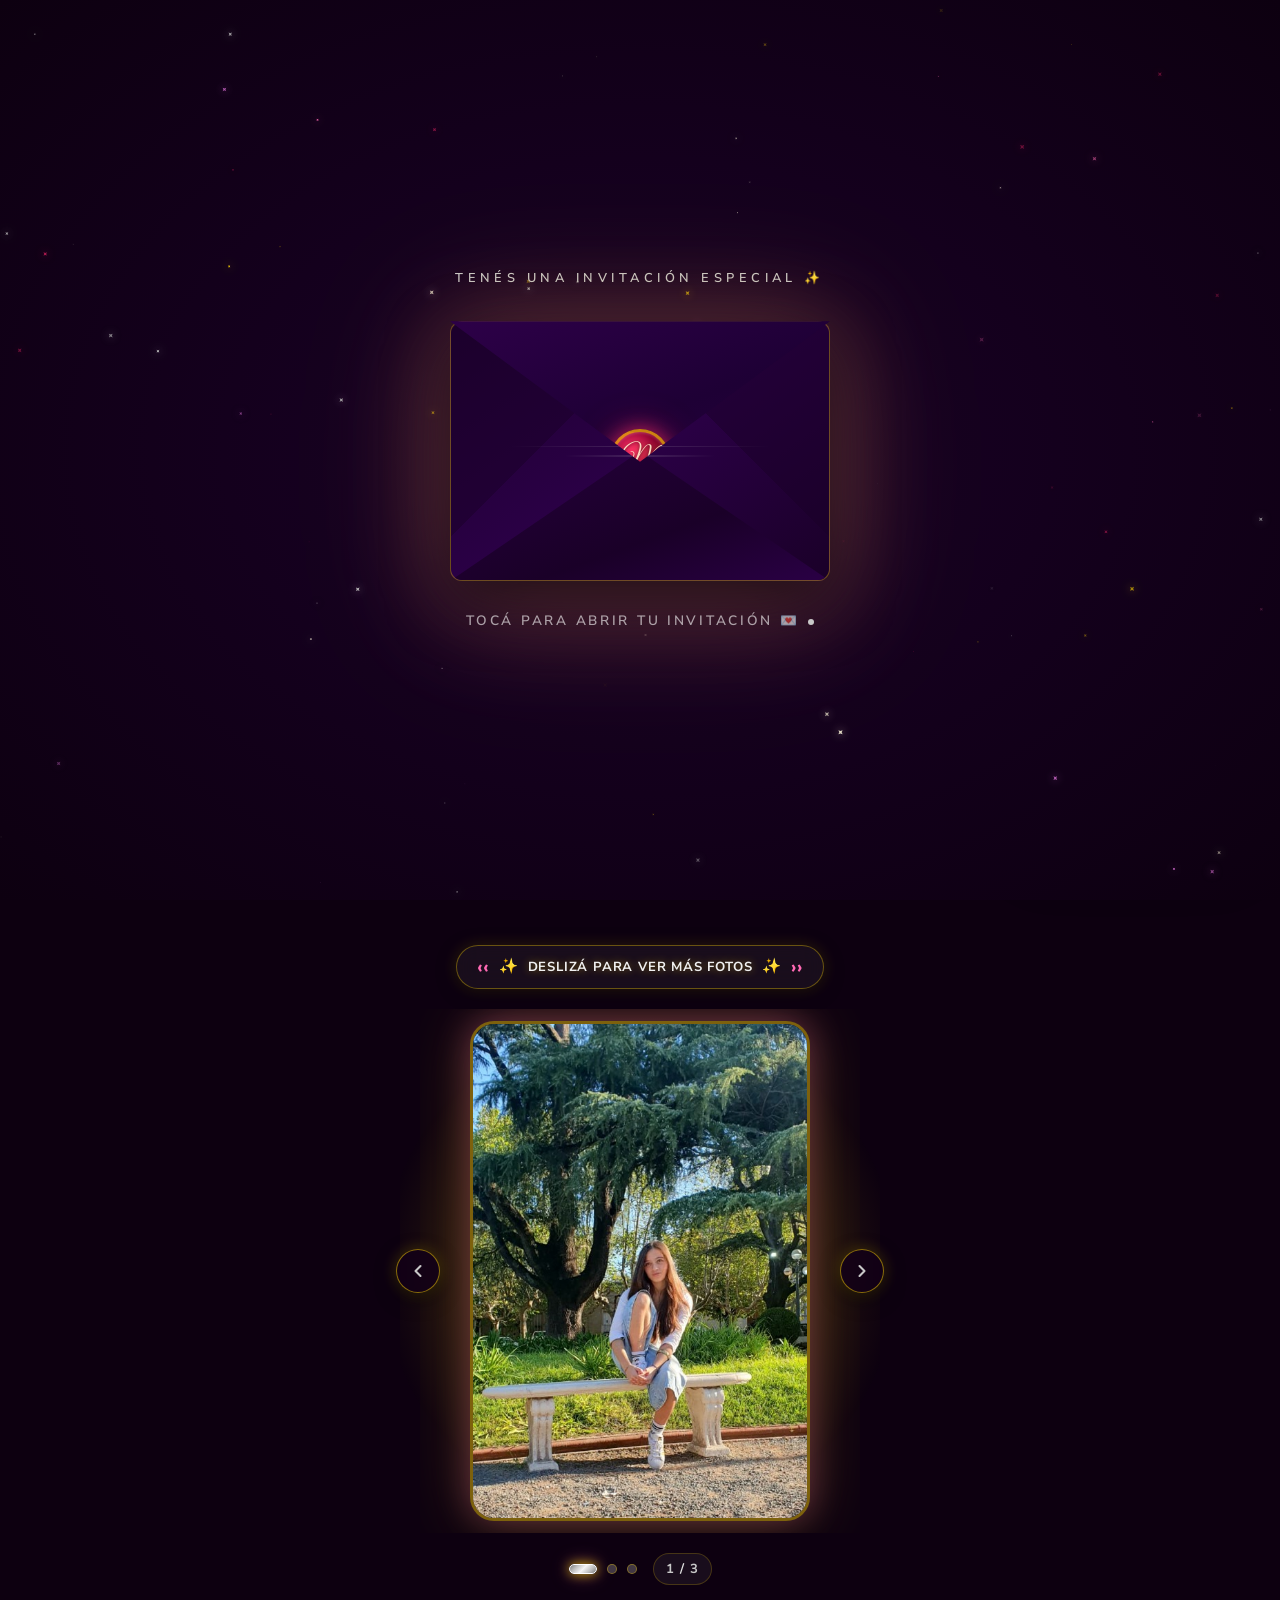
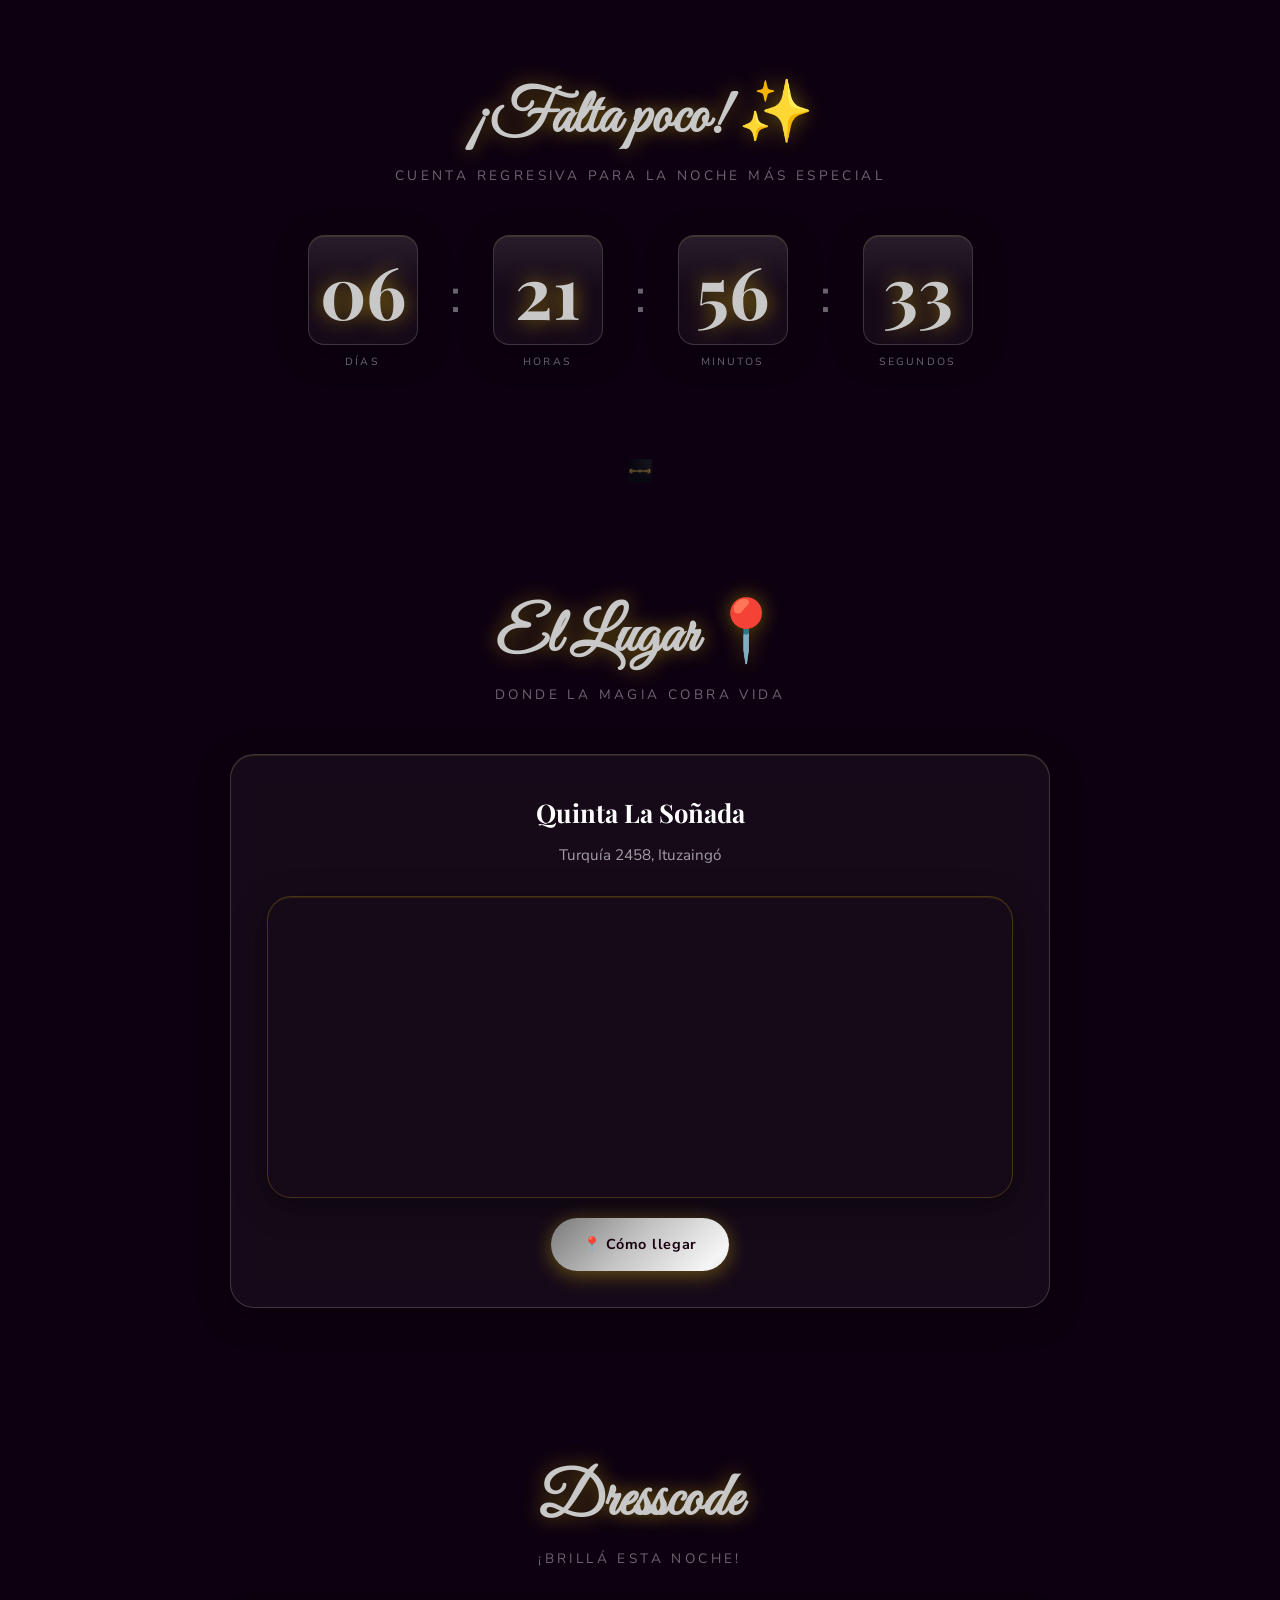
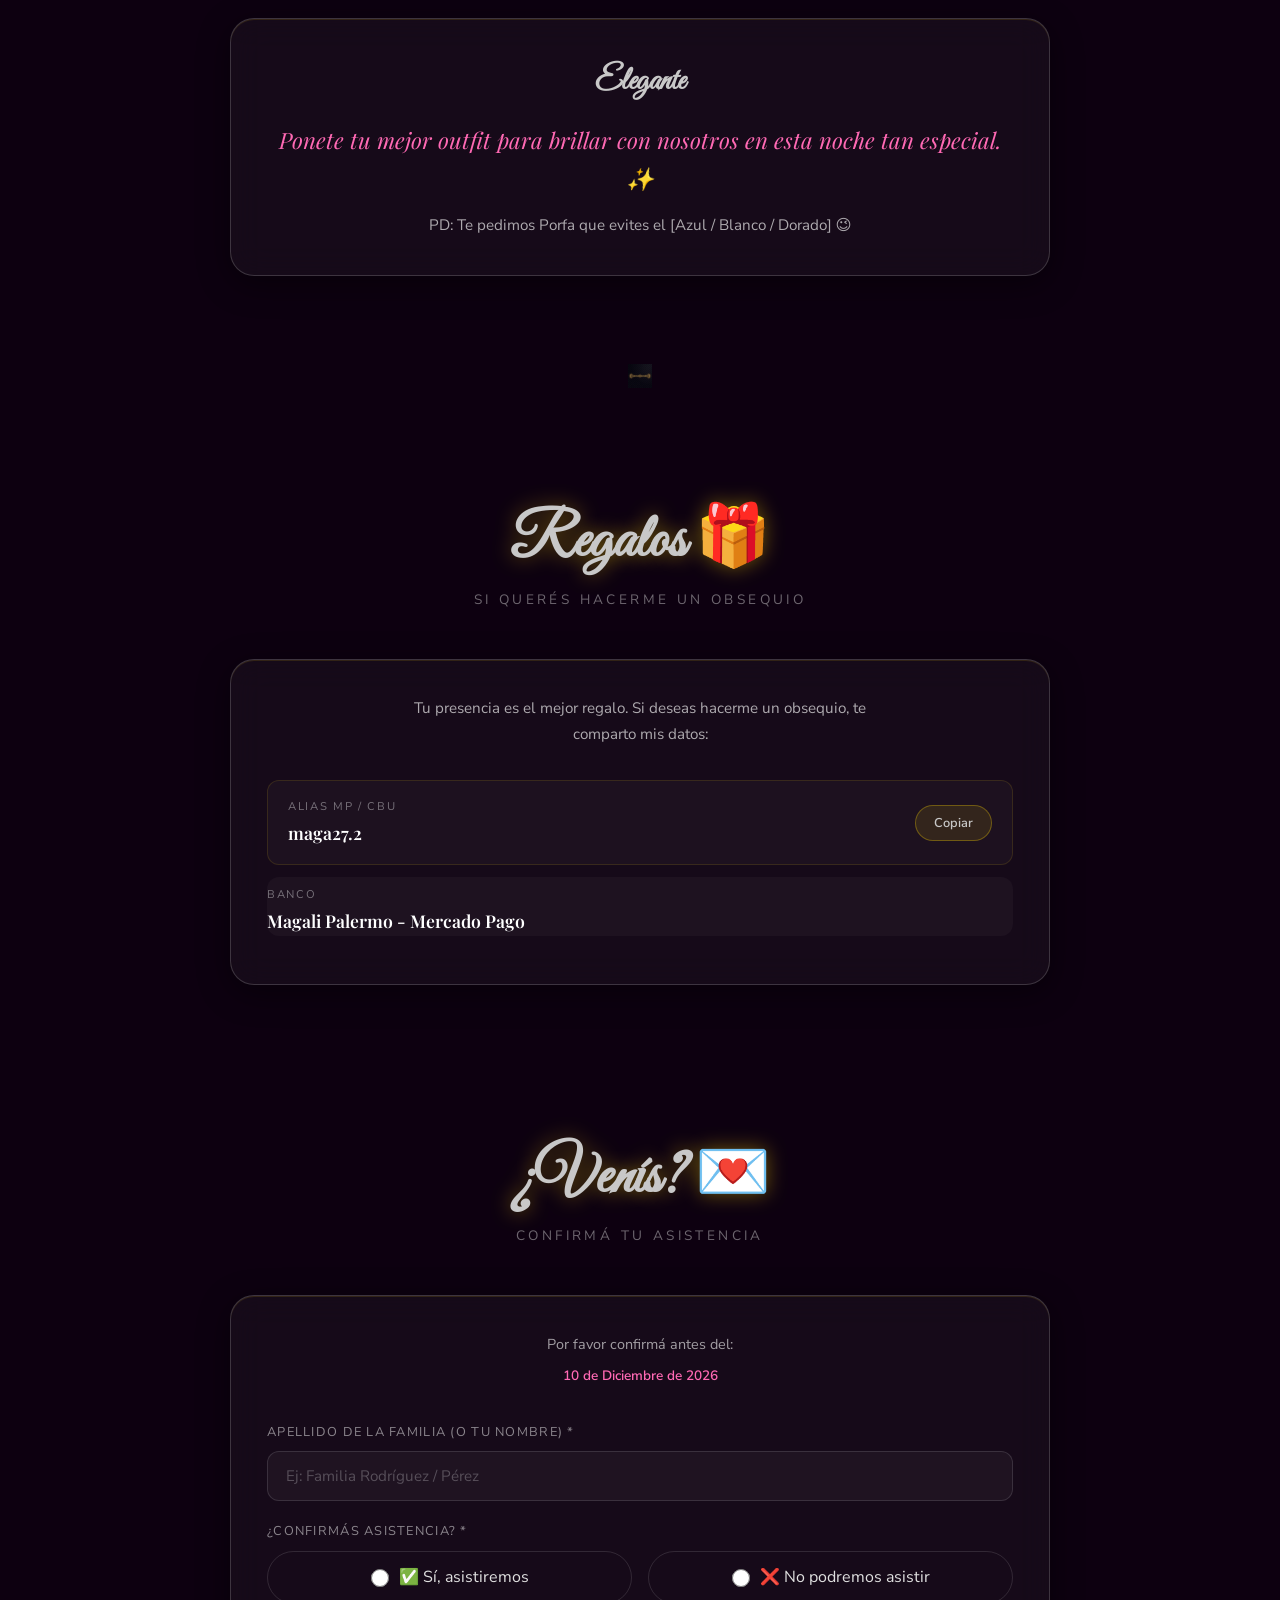
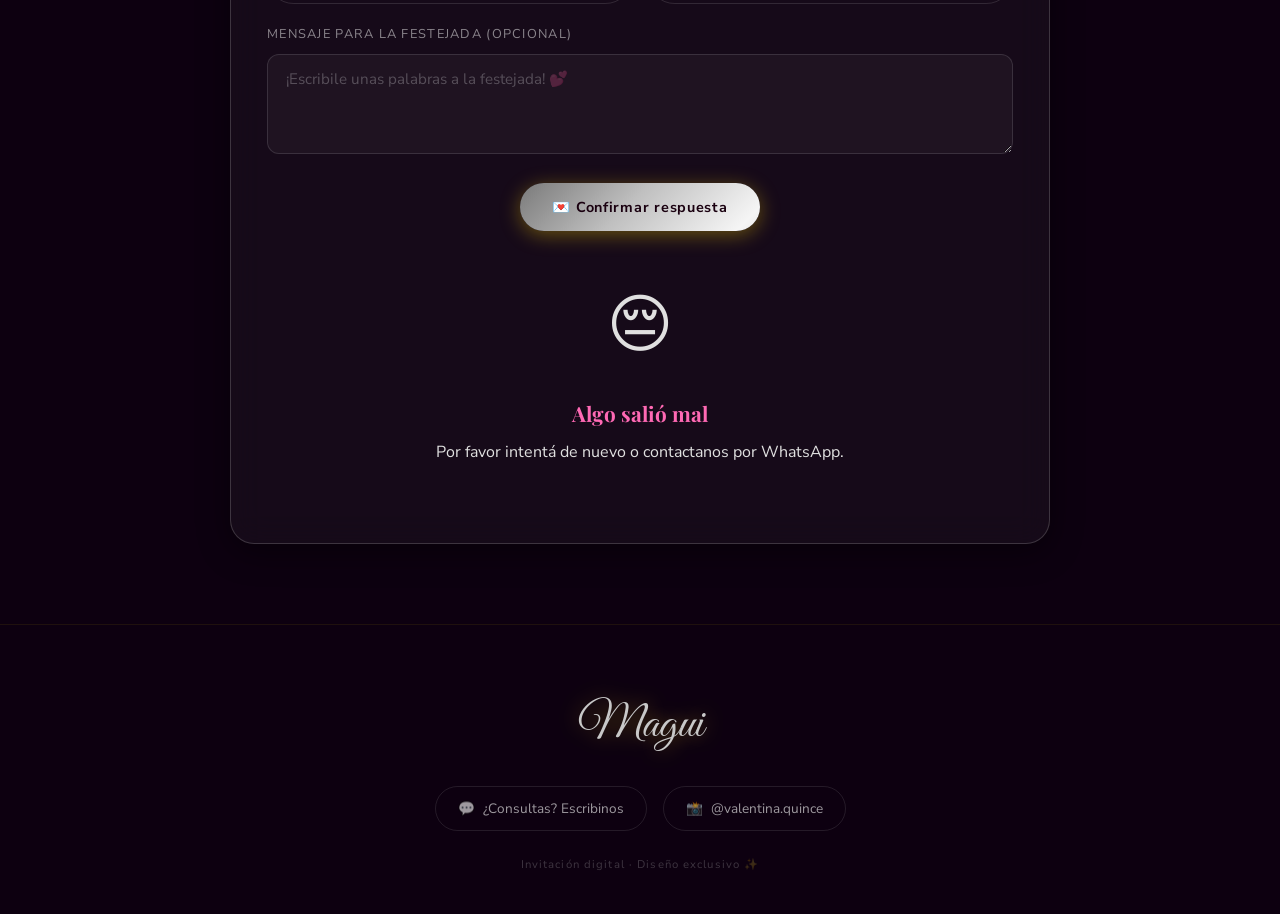
==== 15-MaguiPal/index.html @ d84ced47 "Add files via upload" ====
<!DOCTYPE html>
<html lang="es">
<head>
  <meta charset="UTF-8">
  <meta name="viewport" content="width=device-width, initial-scale=1.0">

  <!-- ═══════════════════════════════════════════════
       SEO & Meta — editar en datos.js si es posible,
       pero los títulos estáticos van aquí:
  ═══════════════════════════════════════════════ -->
  <title>Invitación — Fiesta de 15 ✨</title>
  <meta name="description" content="Estás invitado/a a celebrar una noche mágica y llena de brillo.">
  <meta name="robots" content="noindex, nofollow">

  <!-- Open Graph (WhatsApp / redes) -->
  <meta property="og:title" content="¡Estás invitado/a! — Fiesta de 15 ✨">
  <meta property="og:description" content="Una noche mágica de Disco Glitter te espera.">
  <meta property="og:image" content="assets/img/hero_bg.png">
  <meta property="og:type" content="website">

  <!-- Favicon (puede ser un emoji) -->
  <link rel="icon" href="data:image/svg+xml,<svg xmlns='http://www.w3.org/2000/svg' viewBox='0 0 100 100'><text y='.9em' font-size='90'>🪩</text></svg>">

  <!-- Hoja de estilos -->
  <link rel="stylesheet" href="style.css">
</head>
<body>

  <!-- ════════════════════════════════════════════════════
       SPLASH SCREEN — Sobre / Tarjeta de apertura
       Actúa como "gesto de usuario" para desbloquear audio
  ════════════════════════════════════════════════════ -->
  <div id="splash-overlay" role="dialog" aria-modal="true" aria-label="Abrir invitación">

    <!-- Partículas de fondo del splash -->
    <canvas id="splash-canvas" aria-hidden="true"></canvas>

    <div id="splash-contenido">

      <!-- Texto superior -->
      <p class="splash-pretitulo" id="splash-pretitulo">Tenés una invitación especial ✨</p>

      <!-- El sobre 3D -->
      <div id="sobre-wrap" role="button" tabindex="0" aria-label="Tocá para abrir tu invitación">
        <div id="sobre">
          <!-- Tapa superior (se dobla hacia atrás) -->
          <div class="sobre-tapa" aria-hidden="true">
            <div class="sobre-tapa-inner">
              <!-- Sello de lacre con inicial -->
              <div class="sobre-sello" id="sobre-sello-lacre" aria-hidden="true">
                <span class="sello-inicial" id="sello-letra">M</span>
              </div>
            </div>
          </div>
          <!-- Cuerpo del sobre -->
          <div class="sobre-cuerpo" aria-hidden="true">
            <div class="sobre-lineas">
              <div class="sobre-linea"></div>
              <div class="sobre-linea corta"></div>
            </div>
          </div>
        </div>
        <p class="splash-cta" id="splash-cta">Tocá para abrir tu invitación 💌</p>
      </div>

    </div>
  </div>

  <!-- ════════════════════════════════════════════════════
       CANVAS GLITTER (partículas de fondo animadas)
  ════════════════════════════════════════════════════ -->
  <canvas id="glitter-canvas" aria-hidden="true"></canvas>

  <!-- ════════════════════════════════════════════════════
       HERO — Pantalla completa inicial
  ════════════════════════════════════════════════════ -->
  <header id="hero" role="banner">
    <img id="hero-bg-img" src="assets/img/hero_bg.png" alt="Fondo decorativo de fiesta de 15" loading="eager">
    <div class="hero-overlay" aria-hidden="true"></div>

    <!-- Bola de disco flotante -->
    <img class="disco-ball-hero" src="assets/img/disco_ball.png" alt="Bola de disco decorativa" aria-hidden="true">

    <div class="hero-contenido">
      <!-- Línea superior configurable -->
      <p class="hero-sobre" id="hero-linea-arriba"></p>
      <!-- Nombre grande central -->
      <h1 class="hero-nombre" id="hero-nombre">Magui</h1>
      <!-- Línea inferior configurable (oculta si está vacía) -->
      <p class="hero-mensaje" id="hero-linea-abajo" style="display:none;"></p>
      <div class="hero-fecha-badge">
        <span class="fecha" id="hero-fecha-texto">Sábado 20 de Diciembre de 2026</span>
        <span class="hora" id="hero-hora-texto">21:00 hs</span>
      </div>
    </div>

    <div class="scroll-hint" aria-hidden="true">
      <span>Deslizá</span>
      <div class="scroll-arrow"></div>
    </div>
  </header>

  <main>

    <!-- ════════════════════════════════════════════════════
         FOTOS DE LA FESTEJADA — CARRUSEL HORIZONTAL
    ════════════════════════════════════════════════════ -->
    <section id="seccion-foto" class="seccion" aria-label="Fotos de la festejada">
      <div class="wrapper">
        <div class="carrusel-wrapper" data-animate="fadeIn">

          <!-- Indicador visual de deslizar (Swipe Hint) -->
          <div class="carrusel-hint" id="carrusel-hint" aria-hidden="true">
            <span class="hint-arrow hint-arrow-left">‹‹</span>
            <span class="hint-sparkle">✨</span>
            <span class="hint-text">Deslizá para ver más fotos</span>
            <span class="hint-sparkle">✨</span>
            <span class="hint-arrow hint-arrow-right">››</span>
          </div>

          <!-- Contenedor del Carrusel con fotos y botones -->
          <div class="carrusel-container">
            <!-- Glow ambiental decorativo -->
            <div class="foto-glow" aria-hidden="true"></div>

            <div class="carrusel-track-wrapper">
              <!-- Botón Anterior -->
              <button class="carrusel-btn prev" id="carrusel-btn-prev" aria-label="Foto anterior" type="button">
                <svg viewBox="0 0 24 24" fill="none" stroke="currentColor" stroke-width="2.5" stroke-linecap="round" stroke-linejoin="round">
                  <polyline points="15 18 9 12 15 6"></polyline>
                </svg>
              </button>

              <!-- Pista deslizable con soporte Touch / Drag / Snap -->
              <div class="carrusel-track" id="carrusel-track" role="region" aria-roledescription="carrusel" aria-label="Galería de fotos de la festejada" tabindex="0">
                <div class="carrusel-slide active" data-index="0" role="group" aria-roledescription="slide" aria-label="Foto 1 de 3">
                  <div class="carrusel-card">
                    <img id="foto-principal" src="assets/img/foto_1.jpg" alt="Foto de la festejada 1" loading="eager">
                    <div class="carrusel-sheen" aria-hidden="true"></div>
                  </div>
                </div>
                <div class="carrusel-slide" data-index="1" role="group" aria-roledescription="slide" aria-label="Foto 2 de 3">
                  <div class="carrusel-card">
                    <img src="assets/img/foto_2.jpg" alt="Foto de la festejada 2" loading="lazy">
                    <div class="carrusel-sheen" aria-hidden="true"></div>
                  </div>
                </div>
                <div class="carrusel-slide" data-index="2" role="group" aria-roledescription="slide" aria-label="Foto 3 de 3">
                  <div class="carrusel-card">
                    <img src="assets/img/foto_3.jpg" alt="Foto de la festejada 3" loading="lazy">
                    <div class="carrusel-sheen" aria-hidden="true"></div>
                  </div>
                </div>
              </div>

              <!-- Botón Siguiente -->
              <button class="carrusel-btn next" id="carrusel-btn-next" aria-label="Siguiente foto" type="button">
                <svg viewBox="0 0 24 24" fill="none" stroke="currentColor" stroke-width="2.5" stroke-linecap="round" stroke-linejoin="round">
                  <polyline points="9 18 15 12 9 6"></polyline>
                </svg>
              </button>
            </div>
          </div>

          <!-- Controles inferiores: Indicadores de puntos y Contador -->
          <div class="carrusel-nav" id="carrusel-nav" aria-label="Navegación de fotos">
            <div class="carrusel-dots" id="carrusel-dots" role="tablist" aria-label="Seleccionar foto">
              <button class="carrusel-dot active" role="tab" aria-selected="true" aria-label="Ir a foto 1" data-index="0"></button>
              <button class="carrusel-dot" role="tab" aria-selected="false" aria-label="Ir a foto 2" data-index="1"></button>
              <button class="carrusel-dot" role="tab" aria-selected="false" aria-label="Ir a foto 3" data-index="2"></button>
            </div>
            <div class="carrusel-contador" id="carrusel-contador" aria-live="polite">
              <span id="carrusel-num-actual">1</span> / <span id="carrusel-num-total">3</span>
            </div>
          </div>

        </div>
      </div>
    </section>

    <!-- ════════════════════════════════════════════════════
         CUENTA REGRESIVA
    ════════════════════════════════════════════════════ -->
    <section id="seccion-countdown" class="seccion" aria-label="Cuenta regresiva para el evento">
      <div class="wrapper">
        <div class="seccion-titulo" data-animate="fadeUp">
          <h2>¡Falta poco! ✨</h2>
          <p class="subtitulo">Cuenta regresiva para la noche más especial</p>
        </div>

        <div class="countdown-grid" id="countdown-wrap" aria-live="polite" aria-atomic="true" role="timer">
          <div class="cd-item">
            <div class="cd-numero" id="cd-dias">00</div>
            <div class="cd-label">Días</div>
          </div>
          <div class="cd-separador" aria-hidden="true">:</div>
          <div class="cd-item">
            <div class="cd-numero" id="cd-horas">00</div>
            <div class="cd-label">Horas</div>
          </div>
          <div class="cd-separador" aria-hidden="true">:</div>
          <div class="cd-item">
            <div class="cd-numero" id="cd-minutos">00</div>
            <div class="cd-label">Minutos</div>
          </div>
          <div class="cd-separador" aria-hidden="true">:</div>
          <div class="cd-item">
            <div class="cd-numero" id="cd-segundos">00</div>
            <div class="cd-label">Segundos</div>
          </div>
        </div>
        <p id="countdown-mensaje"></p>
      </div>
    </section>

    <div class="glitter-divider" aria-hidden="true" data-divider-after="seccion-countdown" data-divider-before="seccion-lugar">
      <img src="assets/img/glitter_divider.png" alt="">
    </div>

    <!-- ════════════════════════════════════════════════════
         LUGAR Y MAPA
    ════════════════════════════════════════════════════ -->
    <section id="seccion-lugar" class="seccion" aria-labelledby="lugar-heading">
      <div class="wrapper">
        <div class="seccion-titulo" data-animate="fadeUp">
          <h2 id="lugar-heading">El Lugar 📍</h2>
          <p class="subtitulo">Donde la magia cobra vida</p>
        </div>

        <div class="card" data-animate="fadeUp">
          <div class="lugar-info">
            <h3 id="lugar-nombre">Salón El Palacio de los Sueños</h3>
            <p id="lugar-direccion">Av. Siempreviva 742, Buenos Aires</p>
          </div>

          <div class="mapa-wrapper">
            <iframe
              id="mapa-embed"
              title="Mapa del salón del evento"
              allowfullscreen=""
              loading="lazy"
              referrerpolicy="no-referrer-when-downgrade"
              src="">
            </iframe>
          </div>

          <div class="btn-group">
            <a id="btn-como-llegar" href="#" target="_blank" rel="noopener noreferrer" class="btn btn-dorado">
              📍 Cómo llegar
            </a>
          </div>
        </div>
      </div>
    </section>

    <div class="glitter-divider" aria-hidden="true" data-divider-after="seccion-lugar" data-divider-before="seccion-cronograma">
      <img src="assets/img/glitter_divider.png" alt="">
    </div>

    <!-- ════════════════════════════════════════════════════
         CRONOGRAMA / PROGRAMA
    ════════════════════════════════════════════════════ -->
    <section id="seccion-cronograma" class="seccion" aria-labelledby="cronograma-heading">
      <div class="wrapper">
        <div class="seccion-titulo" data-animate="fadeUp">
          <h2 id="cronograma-heading">La Noche</h2>
          <p class="subtitulo">Programa del evento</p>
        </div>

        <!-- El JS inyecta los items aquí dinámicamente desde datos.js -->
        <div id="timeline-container" role="list" aria-label="Programa de la noche">
          <!-- Generado por main.js según DATOS.hitos -->
        </div>
      </div>
    </section>

    <div class="glitter-divider" aria-hidden="true" data-divider-after="seccion-cronograma" data-divider-before="seccion-dresscode">
      <img src="assets/img/glitter_divider.png" alt="">
    </div>

    <!-- ════════════════════════════════════════════════════
         DRESSCODE
    ════════════════════════════════════════════════════ -->
    <section id="seccion-dresscode" class="seccion" aria-labelledby="dresscode-heading">
      <div class="wrapper">
        <div class="seccion-titulo" data-animate="fadeUp">
          <h2 id="dresscode-heading">Dresscode</h2>
          <p class="subtitulo">¡Brillá esta noche!</p>
        </div>

        <div class="card dresscode-card" data-animate="fadeIn">
          <h3 id="dresscode-titulo">Dresscode</h3>
          <p class="dresscode-descripcion" id="dresscode-descripcion">Elegante — Glamour Disco ✨</p>
          <p class="dresscode-detalle" id="dresscode-detalle">Brillos, lentejuelas y colores vibrantes son bienvenidos.</p>

          <!-- Paleta de colores sugerida o a evitar (generada dinámicamente desde datos.js) -->
          <div class="paleta-colores" id="paleta-colores" aria-label="Paleta de colores del dresscode"></div>
        </div>
      </div>
    </section>

    <div class="glitter-divider" aria-hidden="true" data-divider-after="seccion-dresscode" data-divider-before="seccion-regalos">
      <img src="assets/img/glitter_divider.png" alt="">
    </div>

    <!-- ════════════════════════════════════════════════════
         CLIMA (visible solo si faltan < 7 días)
    ════════════════════════════════════════════════════ -->
    <section id="seccion-clima" class="seccion" style="display:none;" aria-labelledby="clima-heading">
      <div class="wrapper">
        <div class="seccion-titulo" data-animate="fadeUp">
          <h2 id="clima-heading">El Tiempo 🌤</h2>
          <p class="subtitulo" id="clima-subtitulo">Pronóstico para la noche del evento</p>
        </div>

        <div class="card clima-card" data-animate="fadeIn">
          <div id="clima-icono" aria-hidden="true">🌟</div>
          <div class="clima-info">
            <h4 id="clima-ciudad">Buenos Aires</h4>
            <div id="clima-temp">22°C</div>
            <p id="clima-descripcion">Noche estrellada</p>
            <p id="clima-sensacion">Sensación: 21°C</p>
          </div>
        </div>
      </div>
    </section>

    <!-- ════════════════════════════════════════════════════
         REGALOS / DATOS BANCARIOS
    ════════════════════════════════════════════════════ -->
    <section id="seccion-regalos" class="seccion" aria-labelledby="regalos-heading">
      <div class="wrapper">
        <div class="seccion-titulo" data-animate="fadeUp">
          <h2 id="regalos-heading">Regalos 🎁</h2>
          <p class="subtitulo">Si querés hacerme un obsequio</p>
        </div>

        <div class="card" data-animate="fadeIn">
          <p class="regalo-texto" id="regalos-texto">
            Tu presencia es el mejor regalo.
          </p>

          <!-- Alias -->
          <div class="dato-bancario">
            <div>
              <div class="label">Alias MP / CBU</div>
              <div class="valor" id="regalos-alias">valentina.gomez</div>
            </div>
            <button class="btn-copiar" id="btn-copiar-alias" data-copiar="valentina.gomez" aria-label="Copiar alias">
              Copiar
            </button>
          </div>

          <!-- CBU (condicional) -->
          <div class="dato-bancario" id="regalos-cbu-row">
            <div>
              <div class="label">CBU</div>
              <div class="valor" id="regalos-cbu">0000003100023456789012</div>
            </div>
            <button class="btn-copiar" id="btn-copiar-cbu" data-copiar="" aria-label="Copiar CBU">
              Copiar
            </button>
          </div>

          <!-- Banco -->
          <div class="dato-bancario" style="border:none; padding: 8px 0 0;">
            <div>
              <div class="label">Banco</div>
              <div class="valor" id="regalos-banco">Banco Nación</div>
            </div>
          </div>
        </div>
      </div>
    </section>

    <div class="glitter-divider" aria-hidden="true" data-divider-after="seccion-regalos" data-divider-before="seccion-hospedaje">
      <img src="assets/img/glitter_divider.png" alt="">
    </div>

    <!-- ════════════════════════════════════════════════════
         HOSPEDAJE (oculto por defecto — activar en datos.js)
    ════════════════════════════════════════════════════ -->
    <section id="seccion-hospedaje" class="seccion" aria-labelledby="hospedaje-heading">
      <div class="wrapper">
        <div class="seccion-titulo" data-animate="fadeUp">
          <h2 id="hospedaje-heading">Hospedaje 🛎</h2>
          <p class="subtitulo">Para quienes vienen de lejos</p>
        </div>

        <div class="card hospedaje-card" data-animate="fadeIn">
          <div class="hosp-fila">
            <div class="hosp-icono">🏨</div>
            <div>
              <div class="label">Hotel</div>
              <div class="valor" id="hosp-nombre">Hotel Los Andes</div>
            </div>
          </div>
          <div class="hosp-fila">
            <div class="hosp-icono">📍</div>
            <div>
              <div class="label">Dirección</div>
              <div class="valor" id="hosp-direccion">Calle Falsa 123</div>
            </div>
          </div>
          <div class="hosp-fila">
            <div class="hosp-icono">📞</div>
            <div>
              <div class="label">Teléfono</div>
              <div class="valor" id="hosp-telefono">+54 11 1234-5678</div>
            </div>
          </div>
          <div class="hosp-fila">
            <div class="hosp-icono">💰</div>
            <div>
              <div class="label">Precio de referencia</div>
              <div class="valor" id="hosp-precio">Desde $50.000 / noche</div>
            </div>
          </div>
          <div class="hosp-nota" id="hosp-nota"></div>
          <div class="btn-group">
            <a id="hosp-reserva-link" href="#" target="_blank" rel="noopener noreferrer" class="btn btn-outline">
              🔗 Reservar online
            </a>
          </div>
        </div>
      </div>
    </section>

    <!-- ════════════════════════════════════════════════════
         FORMULARIO RSVP
    ════════════════════════════════════════════════════ -->
    <section id="seccion-rsvp" class="seccion" aria-labelledby="rsvp-heading">
      <div class="wrapper">
        <div class="seccion-titulo" data-animate="fadeUp">
          <h2 id="rsvp-heading">¿Venís? 💌</h2>
          <p class="subtitulo">Confirmá tu asistencia</p>
        </div>

        <div class="card" data-animate="fadeIn">
          <div class="rsvp-intro">
            <p>Por favor confirmá antes del:</p>
            <span class="fecha-limite" id="rsvp-fecha-limite">10 de Diciembre de 2026</span>
          </div>

          <form id="rsvp-form" novalidate aria-label="Formulario de confirmación de asistencia">

            <!-- Apellido / Familia -->
            <div class="form-grupo">
              <label class="form-label" for="rsvp-nombre">Apellido de la familia (o tu nombre) *</label>
              <input
                class="form-input"
                type="text"
                id="rsvp-nombre"
                name="rsvp-nombre"
                placeholder="Ej: Familia Rodríguez / Pérez"
                required
                autocomplete="family-name">
            </div>

            <!-- Asistencia -->
            <div class="form-grupo">
              <label class="form-label">¿Confirmás asistencia? *</label>
              <div class="radio-grupo" role="radiogroup" aria-required="true">
                <label class="radio-opcion">
                  <input type="radio" name="rsvp-asistencia" value="Sí" required>
                  <span>✅ Sí, asistiremos</span>
                </label>
                <label class="radio-opcion">
                  <input type="radio" name="rsvp-asistencia" value="No">
                  <span>❌ No podremos asistir</span>
                </label>
              </div>
            </div>

            <!-- Cantidad de personas que representa (visible solo si asiste) -->
            <div class="form-grupo" id="rsvp-cantidad-wrap" style="display:none;">
              <label class="form-label" for="rsvp-cantidad">Cantidad de personas que representa *</label>
              <select class="form-select" id="rsvp-cantidad" name="rsvp-cantidad">
                <option value="1">1 persona</option>
                <option value="2">2 personas</option>
                <option value="3">3 personas</option>
                <option value="4">4 personas</option>
                <option value="5">5 personas</option>
                <option value="6">6 personas</option>
                <option value="7">7 personas</option>
                <option value="8">8 personas</option>
                <option value="9">9 personas</option>
                <option value="10">10 o más personas</option>
              </select>
            </div>

            <!-- Mensaje opcional -->
            <div class="form-grupo">
              <label class="form-label" for="rsvp-mensaje">Mensaje para la festejada (opcional)</label>
              <textarea
                class="form-textarea"
                id="rsvp-mensaje"
                name="rsvp-mensaje"
                placeholder="¡Escribile unas palabras a la festejada! 💕"
                maxlength="500"></textarea>
            </div>

            <div class="btn-group">
              <button type="submit" class="btn btn-dorado" id="rsvp-submit-btn">
                💌 Confirmar respuesta
              </button>
            </div>
          </form>

	<!-- Mensajes de estado -->
          <div id="rsvp-success" role="alert" style="display:none;">
            <span class="success-icon">🎉</span>
            <h3 id="rsvp-success-titulo">¡Gracias por confirmar!</h3>
            <p id="rsvp-success-texto">Tu respuesta ya quedó registrada. ¡Muchas gracias!</p>

            <!-- Botón opcional para modificar respuesta por WhatsApp -->
            <div style="margin-top: 24px;">
              <a id="btn-modificar-rsvp" href="#" target="_blank" rel="noopener noreferrer" class="btn btn-outline" style="font-size: 0.85rem;">
                ✏️ ¿Querés cambiar tu respuesta? Escribinos por WhatsApp
              </a>
            </div>
          </div>

          <div id="rsvp-error" role="alert">
            <span class="error-icon">😔</span>
            <h3>Algo salió mal</h3>
            <p>Por favor intentá de nuevo o contactanos por WhatsApp.</p>
          </div>
        </div>

      </div>
    </section>

  </main><!-- /main -->

  <!-- ════════════════════════════════════════════════════
       FOOTER
  ════════════════════════════════════════════════════ -->
  <footer role="contentinfo">
    <div class="wrapper">
      <span class="footer-nombre" id="hero-nombre-footer">Valentina</span>

      <div class="footer-links">
        <a id="whatsapp-link" href="#" target="_blank" rel="noopener noreferrer" aria-label="Contactar por WhatsApp">
          💬 <span id="whatsapp-texto">¿Consultas? Escribinos</span>
        </a>

        <span id="instagram-wrap" style="display:none;">
          <a id="instagram-link" href="#" target="_blank" rel="noopener noreferrer" aria-label="Instagram de la festejada">
            📸 <span id="instagram-link-text">@valentina.quince</span>
          </a>
        </span>
      </div>

      <p class="footer-copy">Invitación digital · Diseño exclusivo ✨</p>
    </div>
  </footer>

  <!-- ════════════════════════════════════════════════════
       REPRODUCTOR DE AUDIO (fixed bottom right)
  ════════════════════════════════════════════════════ -->
  <div id="audio-player-wrap" role="region" aria-label="Reproductor de música">
    <audio id="audio-element" loop preload="none"></audio>
    <div class="audio-player">
      <button id="btn-play-pause" aria-label="Reproducir música">
        <svg viewBox="0 0 24 24" fill="currentColor" aria-hidden="true">
          <polygon points="5,3 19,12 5,21"/>
        </svg>
      </button>
      <div class="audio-info">
        <div class="cancion" id="audio-cancion-nombre">Nuestra canción</div>
        <div class="artista" id="audio-artista">Artista</div>
        <div class="audio-progress-bar" aria-hidden="true">
          <div id="audio-progress"></div>
        </div>
        <div class="audio-tiempo">
          <span id="audio-tiempo-actual">00:00</span> /
          <span id="audio-tiempo-total">00:00</span>
        </div>
      </div>
      <button id="btn-mute" aria-label="Silenciar música" title="Silenciar">
        <svg id="icono-volumen" viewBox="0 0 24 24" fill="currentColor" aria-hidden="true">
          <path d="M3 9v6h4l5 5V4L7 9H3zm13.5 3c0-1.77-1.02-3.29-2.5-4.03v8.05c1.48-.73 2.5-2.25 2.5-4.02z"/>
        </svg>
      </button>
    </div>
  </div>

  <!-- ════════════════════════════════════════════════════
       BOTÓN VOLVER ARRIBA
  ════════════════════════════════════════════════════ -->
  <button id="btn-top" aria-label="Volver al inicio">↑</button>

  <!-- ════════════════════════════════════════════════════
       SCRIPTS — ORDEN IMPORTANTE:
       1. datos.js   (configuración, debe ir primero)
       2. main.js    (lógica que lee datos.js)
  ════════════════════════════════════════════════════ -->
  <script src="datos.js"></script>
  <script src="assets/main.js"></script>

</body>
</html>
---- 15-MaguiPal/style.css ----
/* ============================================================
   STYLE.CSS — Invitación 15 Años · Disco Glitter ✨
   ============================================================
   Variables de color y tipografía en :root.
   No editar este archivo para personalizar — usar datos.js
   ============================================================ */

/* ─── GOOGLE FONTS ─────────────────────────────────────────── */
@import url('https://fonts.googleapis.com/css2?family=Playfair+Display:ital,wght@0,400;0,700;1,400&family=Great+Vibes&family=Nunito+Sans:wght@300;400;600;700&display=swap');

/* ─── VARIABLES ─────────────────────────────────────────────── */
:root {
  --color-bg:           #0d0010;
  --color-bg-2:         #130018;
  --color-card:         rgba(255,255,255,0.04);
  --color-card-border:  rgba(255,215,0,0.18);
  --color-card-hover:   rgba(255,255,255,0.07);

  --color-oro:          #FFD700;
  --color-oro-claro:    #FFF3A3;
  --color-rosa:         #FF69B4;
  --color-rosa-oscuro:  #C2185B;
  --color-lila:         #D580FF;
  --color-plata:        #E0E0E0;
  --color-blanco:       #FFFFFF;

  --gradiente-dorado:   linear-gradient(135deg, #b8860b, #FFD700, #fffbe6, #FFD700, #b8860b);
  --gradiente-hero:     linear-gradient(180deg, rgba(13,0,16,0) 0%, rgba(13,0,16,0.85) 60%, rgba(13,0,16,1) 100%);
  --gradiente-seccion:  linear-gradient(135deg, rgba(180,0,100,0.08) 0%, rgba(100,0,180,0.12) 100%);

  --font-titulo:        'Great Vibes', cursive;
  --font-serif:         'Playfair Display', Georgia, serif;
  --font-body:          'Nunito Sans', system-ui, sans-serif;

  --radio:              16px;
  --radio-lg:           24px;
  --sombra-dorada:      0 0 24px rgba(255,215,0,0.35), 0 0 60px rgba(255,105,180,0.15);
  --sombra-card:        0 8px 32px rgba(0,0,0,0.45), 0 1px 0 rgba(255,215,0,0.12) inset;
  --transition:         all 0.35s cubic-bezier(0.4,0,0.2,1);
}

/* ─── RESET & BASE ──────────────────────────────────────────── */
*, *::before, *::after {
  box-sizing: border-box;
  margin: 0;
  padding: 0;
}

html {
  scroll-behavior: smooth;
  font-size: 16px;
}

body {
  background-color: var(--color-bg);
  color: var(--color-plata);
  font-family: var(--font-body);
  overflow-x: hidden;
  line-height: 1.7;
}

img { max-width: 100%; height: auto; }
a   { color: var(--color-oro); text-decoration: none; transition: var(--transition); }
a:hover { color: var(--color-oro-claro); }

/* ─── CANVAS GLITTER FONDO ─────────────────────────────────── */
#glitter-canvas {
  position: fixed;
  inset: 0;
  z-index: 0;
  pointer-events: none;
  opacity: 0.55;
}

/* ─── CONTENEDOR GLOBAL ─────────────────────────────────────── */
.wrapper {
  position: relative;
  z-index: 1;
  max-width: 860px;
  margin: 0 auto;
  padding: 0 20px;
}

/* ════════════════════════════════════════════════════════════
   HERO SECTION
════════════════════════════════════════════════════════════ */
#hero {
  position: relative;
  min-height: 100vh;
  display: flex;
  flex-direction: column;
  align-items: center;
  justify-content: flex-end;
  text-align: center;
  padding-bottom: 80px;
  overflow: clip;
}

#hero-bg-img {
  position: absolute;
  inset: 0;
  width: 100%;
  height: 100%;
  object-fit: cover;
  object-position: center top;
  z-index: 0;
  animation: slowZoom 18s ease-in-out infinite alternate;
}

@keyframes slowZoom {
  from { transform: scale(1); }
  to   { transform: scale(1.06); }
}

.hero-overlay {
  position: absolute;
  inset: 0;
  background: var(--gradiente-hero);
  z-index: 1;
}

.hero-contenido {
  position: relative;
  z-index: 2;
  width: 100%;
  padding: 0 20px;
  overflow: visible;
}

.hero-sobre {
  font-family: var(--font-body);
  font-size: 0.8rem;
  font-weight: 600;
  letter-spacing: 0.35em;
  text-transform: uppercase;
  color: var(--color-oro);
  margin-bottom: 12px;
  opacity: 0;
  animation: fadeUp 1s 0.3s ease forwards;
}

.hero-nombre {
  font-family: var(--font-titulo);
  font-size: clamp(2.6rem, 8.5vw, 5rem);
  color: var(--color-blanco);
  line-height: 1.4;
  text-shadow: 0 0 40px rgba(255,215,0,0.6), 0 0 80px rgba(255,105,180,0.4);
  opacity: 0;
  padding-bottom: 0.2em;
  animation: fadeUp 1s 0.6s ease forwards;
  background: var(--gradiente-dorado);
  background-size: 200% auto;
  -webkit-background-clip: text;
  -webkit-text-fill-color: transparent;
  background-clip: text;
  animation: fadeUp 1s 0.6s ease forwards, shimmer 4s 1.5s linear infinite;
}

@keyframes shimmer {
  to { background-position: 200% center; }
}

.hero-mensaje {
  font-family: var(--font-serif);
  font-size: clamp(1rem, 3vw, 1.35rem);
  font-style: italic;
  color: var(--color-plata);
  margin-top: 16px;
  opacity: 0;
  animation: fadeUp 1s 0.9s ease forwards;
}

.hero-fecha-badge {
  display: inline-flex;
  flex-direction: column;
  align-items: center;
  gap: 4px;
  margin-top: 28px;
  background: rgba(255,215,0,0.1);
  border: 1px solid rgba(255,215,0,0.3);
  border-radius: 50px;
  padding: 12px 32px;
  backdrop-filter: blur(12px);
  opacity: 0;
  animation: fadeUp 1s 1.2s ease forwards;
}

.hero-fecha-badge .fecha {
  font-family: var(--font-serif);
  font-size: 1.1rem;
  color: var(--color-oro);
  font-weight: 700;
}

.hero-fecha-badge .hora {
  font-size: 0.85rem;
  color: var(--color-plata);
  letter-spacing: 0.1em;
}

/* Disco ball decorativa hero */
.disco-ball-hero {
  position: absolute;
  top: 20px;
  right: 5%;
  width: clamp(80px, 14vw, 160px);
  z-index: 2;
  animation: floatBall 4s ease-in-out infinite;
  filter: drop-shadow(0 0 20px rgba(255,215,0,0.5));
}

@keyframes floatBall {
  0%, 100% { transform: translateY(0) rotate(-3deg); }
  50%       { transform: translateY(-18px) rotate(3deg); }
}

/* Scroll indicator */
.scroll-hint {
  position: absolute;
  bottom: 24px;
  left: 50%;
  transform: translateX(-50%);
  z-index: 3;
  display: flex;
  flex-direction: column;
  align-items: center;
  gap: 8px;
  opacity: 0;
  animation: fadeIn 1s 2s ease forwards;
}

.scroll-hint span {
  font-size: 0.7rem;
  letter-spacing: 0.2em;
  text-transform: uppercase;
  color: rgba(255,255,255,0.5);
}

.scroll-arrow {
  width: 24px;
  height: 24px;
  border-right: 2px solid rgba(255,215,0,0.6);
  border-bottom: 2px solid rgba(255,215,0,0.6);
  transform: rotate(45deg);
  animation: bounceArrow 1.5s ease-in-out infinite;
}

@keyframes bounceArrow {
  0%, 100% { transform: rotate(45deg) translateY(0); }
  50%       { transform: rotate(45deg) translateY(6px); }
}

/* ════════════════════════════════════════════════════════════
   SECCIONES GENERALES
════════════════════════════════════════════════════════════ */
.seccion {
  position: relative;
  padding: 80px 0;
  z-index: 1;
}

.seccion-titulo {
  text-align: center;
  margin-bottom: 48px;
}

.seccion-titulo h2 {
  font-family: var(--font-titulo);
  font-size: clamp(2.2rem, 7vw, 3.8rem);
  color: var(--color-oro);
  text-shadow: 0 0 20px rgba(255,215,0,0.4);
  line-height: 1.1;
  margin-bottom: 12px;
}

.seccion-titulo .subtitulo {
  font-size: 0.85rem;
  letter-spacing: 0.25em;
  text-transform: uppercase;
  color: rgba(255,255,255,0.4);
}

/* Divisor glitter */
.glitter-divider {
  text-align: center;
  margin: 8px 0 32px;
}

.glitter-divider img {
  width: 100%;
  max-width: 420px;
  height: 24px;
  object-fit: contain;
  opacity: 0.7;
}

/* ─── CARD BASE ─────────────────────────────────────────────── */
.card {
  background: var(--color-card);
  border: 1px solid var(--color-card-border);
  border-radius: var(--radio-lg);
  padding: 36px;
  backdrop-filter: blur(16px);
  box-shadow: var(--sombra-card);
  transition: var(--transition);
}

.card:hover {
  background: var(--color-card-hover);
  border-color: rgba(255,215,0,0.35);
  transform: translateY(-3px);
  box-shadow: var(--sombra-dorada), var(--sombra-card);
}

/* ════════════════════════════════════════════════════════════
   FOTO DE LA FESTEJADA — CARRUSEL HORIZONTAL DISCO GLITTER ✨
════════════════════════════════════════════════════════════ */
#seccion-foto {
  display: flex;
  justify-content: center;
  padding: 45px 0 20px;
  position: relative;
  overflow: visible;
}

.carrusel-wrapper {
  width: 100%;
  max-width: 440px;
  margin: 0 auto;
  position: relative;
  display: flex;
  flex-direction: column;
  align-items: center;
}

/* ── Indicador de Deslizar (Swipe Hint) ── */
.carrusel-hint {
  display: inline-flex;
  align-items: center;
  justify-content: center;
  gap: 10px;
  padding: 8px 20px;
  margin-bottom: 20px;
  background: rgba(255, 255, 255, 0.05);
  backdrop-filter: blur(12px);
  -webkit-backdrop-filter: blur(12px);
  border: 1px solid rgba(255, 215, 0, 0.35);
  border-radius: 50px;
  box-shadow: 0 4px 20px rgba(0, 0, 0, 0.4), 0 0 16px rgba(255, 215, 0, 0.15);
  transition: opacity 0.4s ease, transform 0.4s ease;
  user-select: none;
}

.carrusel-hint .hint-text {
  font-family: var(--font-body);
  font-size: 0.82rem;
  font-weight: 700;
  letter-spacing: 0.8px;
  text-transform: uppercase;
  color: var(--color-oro-claro);
  text-shadow: 0 0 8px rgba(255, 215, 0, 0.45);
}

.carrusel-hint .hint-sparkle {
  font-size: 0.95rem;
  display: inline-block;
  animation: sparkleTwinkle 2s infinite ease-in-out;
}

.carrusel-hint .hint-arrow {
  color: var(--color-rosa);
  font-size: 1.15rem;
  font-weight: 800;
  line-height: 1;
  display: inline-block;
}

.carrusel-hint .hint-arrow-left {
  animation: swipeArrowLeft 1.5s infinite ease-in-out;
}

.carrusel-hint .hint-arrow-right {
  animation: swipeArrowRight 1.5s infinite ease-in-out;
}

@keyframes swipeArrowLeft {
  0%, 100% { transform: translateX(0); opacity: 0.6; }
  50%       { transform: translateX(-5px); opacity: 1; color: var(--color-oro); }
}

@keyframes swipeArrowRight {
  0%, 100% { transform: translateX(0); opacity: 0.6; }
  50%       { transform: translateX(5px); opacity: 1; color: var(--color-oro); }
}

@keyframes sparkleTwinkle {
  0%, 100% { transform: scale(1) rotate(0deg); opacity: 0.8; }
  50%       { transform: scale(1.25) rotate(15deg); opacity: 1; }
}

/* ── Contenedor central del carrusel ── */
.carrusel-container {
  position: relative;
  width: 100%;
  display: flex;
  align-items: center;
  justify-content: center;
}

.carrusel-track-wrapper {
  position: relative;
  width: 100%;
  display: flex;
  align-items: center;
  justify-content: center;
}

.carrusel-track {
  width: 100%;
  display: flex;
  overflow-x: auto;
  scroll-snap-type: x mandatory;
  scroll-behavior: smooth;
  -webkit-overflow-scrolling: touch;
  scrollbar-width: none;
  padding: 12px 0;
  gap: 20px;
  cursor: grab;
}

.carrusel-track::-webkit-scrollbar {
  display: none;
}

.carrusel-track.dragging {
  cursor: grabbing;
  scroll-snap-type: none;
  user-select: none;
}

.carrusel-slide {
  flex: 0 0 100%;
  max-width: 100%;
  display: flex;
  justify-content: center;
  align-items: center;
  scroll-snap-align: center;
  scroll-snap-stop: always;
  transition: transform 0.4s cubic-bezier(0.2, 0.8, 0.2, 1), opacity 0.4s ease;
}

.carrusel-card {
  position: relative;
  width: clamp(230px, 72vw, 340px);
  height: clamp(360px, 72vw, 500px);
  border-radius: var(--radio-lg);
  border: 3px solid rgba(255, 215, 0, 0.45);
  box-shadow: 0 0 35px rgba(255, 105, 180, 0.35), 0 0 75px rgba(255, 215, 0, 0.2), 0 20px 45px rgba(0, 0, 0, 0.7);
  overflow: hidden;
  background: var(--color-bg-2);
  transition: transform 0.4s ease, box-shadow 0.4s ease, border-color 0.4s ease;
}

.carrusel-card:hover {
  border-color: rgba(255, 215, 0, 0.8);
  box-shadow: 0 0 45px rgba(255, 105, 180, 0.5), 0 0 95px rgba(255, 215, 0, 0.35), 0 25px 50px rgba(0, 0, 0, 0.8);
}

.carrusel-card img {
  width: 100%;
  height: 100%;
  object-fit: cover;
  object-position: center 25%;
  display: block;
  user-select: none;
  pointer-events: none;
  transition: transform 0.5s ease;
}

.carrusel-card:hover img {
  transform: scale(1.03);
}

/* Efecto de brillo sheen sutil */
.carrusel-sheen {
  position: absolute;
  top: 0;
  left: -120%;
  width: 80%;
  height: 100%;
  background: linear-gradient(90deg, transparent, rgba(255, 255, 255, 0.18), transparent);
  transform: skewX(-20deg);
  pointer-events: none;
}

.carrusel-card:hover .carrusel-sheen {
  animation: sheenPass 1.2s ease;
}

@keyframes sheenPass {
  0%   { left: -120%; }
  100% { left: 160%; }
}

/* Botones de navegación (Flechas) */
.carrusel-btn {
  position: absolute;
  top: 50%;
  transform: translateY(-50%);
  width: 44px;
  height: 44px;
  border-radius: 50%;
  background: rgba(19, 0, 24, 0.82);
  backdrop-filter: blur(8px);
  -webkit-backdrop-filter: blur(8px);
  border: 1.5px solid rgba(255, 215, 0, 0.5);
  color: var(--color-oro);
  cursor: pointer;
  display: flex;
  align-items: center;
  justify-content: center;
  box-shadow: 0 6px 20px rgba(0, 0, 0, 0.6), 0 0 15px rgba(255, 215, 0, 0.25);
  transition: all 0.25s cubic-bezier(0.4, 0, 0.2, 1);
  z-index: 10;
  padding: 0;
}

.carrusel-btn svg {
  width: 20px;
  height: 20px;
  stroke: var(--color-oro);
  transition: stroke 0.2s ease, transform 0.2s ease;
}

.carrusel-btn:hover {
  background: rgba(255, 215, 0, 0.2);
  border-color: var(--color-oro);
  box-shadow: 0 0 25px rgba(255, 215, 0, 0.6), 0 0 40px rgba(255, 105, 180, 0.35);
  transform: translateY(-50%) scale(1.12);
}

.carrusel-btn:active {
  transform: translateY(-50%) scale(0.95);
}

.carrusel-btn.prev {
  left: 4px;
}

.carrusel-btn.next {
  right: 4px;
}

@media (min-width: 580px) {
  .carrusel-btn.prev {
    left: -24px;
  }
  .carrusel-btn.next {
    right: -24px;
  }
}

/* Controles inferiores (Dots & Contador) */
.carrusel-nav {
  display: flex;
  align-items: center;
  justify-content: center;
  gap: 16px;
  margin-top: 20px;
  z-index: 2;
}

.carrusel-dots {
  display: flex;
  align-items: center;
  gap: 10px;
}

.carrusel-dot {
  width: 10px;
  height: 10px;
  border-radius: 50%;
  background: rgba(255, 255, 255, 0.22);
  border: 1px solid rgba(255, 215, 0, 0.35);
  cursor: pointer;
  padding: 0;
  transition: all 0.35s cubic-bezier(0.4, 0, 0.2, 1);
}

.carrusel-dot:hover {
  background: rgba(255, 215, 0, 0.6);
  transform: scale(1.2);
}

.carrusel-dot.active {
  width: 28px;
  border-radius: 10px;
  background: var(--gradiente-dorado);
  border-color: #fff;
  box-shadow: 0 0 12px rgba(255, 215, 0, 0.8), 0 0 20px rgba(255, 105, 180, 0.4);
}

.carrusel-contador {
  font-family: var(--font-body);
  font-size: 0.82rem;
  font-weight: 700;
  color: var(--color-plata);
  background: rgba(255, 255, 255, 0.05);
  padding: 4px 12px;
  border-radius: 20px;
  border: 1px solid rgba(255, 215, 0, 0.2);
  letter-spacing: 1px;
}

.carrusel-contador span {
  color: var(--color-oro);
}

/* Glow ambiental */
.foto-glow {
  position: absolute;
  inset: -20px;
  border-radius: var(--radio-lg);
  background: radial-gradient(circle at center, rgba(255,105,180,0.22) 0%, rgba(255,215,0,0.12) 40%, transparent 70%);
  z-index: -1;
  animation: pulseGlow 3s ease-in-out infinite;
}

@keyframes pulseGlow {
  0%, 100% { opacity: 0.7; transform: scale(1); }
  50%       { opacity: 1;   transform: scale(1.04); }
}

/* Compatibilidad con foto-frame anterior */
.foto-frame {
  position: relative;
  display: inline-block;
}

.foto-frame img {
  width: clamp(230px, 72vw, 340px);
  height: clamp(360px, 72vw, 500px);
  object-fit: cover;
  object-position: center 25%;
  border-radius: var(--radio-lg);
  border: 3px solid rgba(255,215,0,0.4);
  box-shadow: 0 0 40px rgba(255,105,180,0.3), 0 0 80px rgba(255,215,0,0.15);
}

/* ════════════════════════════════════════════════════════════
   CUENTA REGRESIVA
════════════════════════════════════════════════════════════ */
#seccion-countdown .countdown-grid {
  display: flex;
  justify-content: center;
  gap: clamp(12px, 3vw, 32px);
  flex-wrap: wrap;
}

.cd-item {
  display: flex;
  flex-direction: column;
  align-items: center;
  gap: 8px;
  min-width: 80px;
}

.cd-numero {
  font-family: var(--font-serif);
  font-size: clamp(2.5rem, 8vw, 4.5rem);
  font-weight: 700;
  color: var(--color-oro);
  text-shadow: 0 0 20px rgba(255,215,0,0.5);
  background: var(--color-card);
  border: 1px solid var(--color-card-border);
  border-radius: var(--radio);
  width: clamp(80px, 18vw, 110px);
  height: clamp(80px, 18vw, 110px);
  display: flex;
  align-items: center;
  justify-content: center;
  backdrop-filter: blur(12px);
  box-shadow: var(--sombra-card);
  position: relative;
  overflow: hidden;
}

.cd-numero::after {
  content: '';
  position: absolute;
  inset: 0;
  background: linear-gradient(180deg, rgba(255,255,255,0.08) 0%, transparent 50%);
  pointer-events: none;
}

.cd-label {
  font-size: 0.65rem;
  letter-spacing: 0.2em;
  text-transform: uppercase;
  color: rgba(255,255,255,0.45);
}

.cd-separador {
  font-size: 3rem;
  color: var(--color-oro);
  opacity: 0.5;
  align-self: center;
  margin-top: -12px;
  animation: blink 1s step-start infinite;
}

@keyframes blink {
  0%, 100% { opacity: 0.5; }
  50%       { opacity: 0.1; }
}

#countdown-mensaje {
  text-align: center;
  font-family: var(--font-titulo);
  font-size: 2.5rem;
  color: var(--color-oro);
  display: none;
}

/* ════════════════════════════════════════════════════════════
   LUGAR & MAPA
════════════════════════════════════════════════════════════ */
.lugar-info {
  text-align: center;
  margin-bottom: 28px;
}

.lugar-info h3 {
  font-family: var(--font-serif);
  font-size: 1.6rem;
  color: var(--color-blanco);
  margin-bottom: 8px;
}

.lugar-info p {
  color: rgba(255,255,255,0.6);
  font-size: 0.95rem;
}

.mapa-wrapper {
  border-radius: var(--radio-lg);
  overflow: hidden;
  border: 1px solid rgba(255,215,0,0.2);
  box-shadow: var(--sombra-card);
  margin-bottom: 20px;
}

.mapa-wrapper iframe {
  width: 100%;
  height: 300px;
  border: none;
  display: block;
  filter: grayscale(0.3) invert(0.9) hue-rotate(200deg) brightness(0.8);
}

.btn {
  display: inline-flex;
  align-items: center;
  gap: 8px;
  padding: 14px 32px;
  border-radius: 50px;
  font-family: var(--font-body);
  font-weight: 700;
  font-size: 0.9rem;
  letter-spacing: 0.05em;
  cursor: pointer;
  transition: var(--transition);
  border: none;
  text-decoration: none;
}

.btn-dorado {
  background: var(--gradiente-dorado);
  background-size: 200% auto;
  color: #1a0010;
  box-shadow: 0 4px 20px rgba(255,215,0,0.35);
}

.btn-dorado:hover {
  background-position: right center;
  transform: translateY(-2px);
  box-shadow: 0 6px 28px rgba(255,215,0,0.55);
  color: #1a0010;
}

.btn-outline {
  background: transparent;
  border: 1.5px solid rgba(255,215,0,0.4);
  color: var(--color-oro);
}

.btn-outline:hover {
  background: rgba(255,215,0,0.1);
  border-color: var(--color-oro);
  transform: translateY(-2px);
}

.btn-group {
  display: flex;
  gap: 12px;
  flex-wrap: wrap;
  justify-content: center;
  margin-top: 20px;
}

/* ════════════════════════════════════════════════════════════
   CRONOGRAMA / TIMELINE
════════════════════════════════════════════════════════════ */
#timeline-container {
  position: relative;
  padding: 20px 0;
}

/* Línea central */
#timeline-container::before {
  content: '';
  position: absolute;
  left: 50%;
  top: 0;
  bottom: 0;
  width: 2px;
  background: linear-gradient(to bottom, transparent, rgba(255,215,0,0.4) 10%, rgba(255,215,0,0.4) 90%, transparent);
  transform: translateX(-50%);
}

.timeline-item {
  display: flex;
  width: 50%;
  padding-bottom: 40px;
}

.timeline-item.left {
  justify-content: flex-end;
  padding-right: 48px;
}

.timeline-item.right {
  margin-left: 50%;
  padding-left: 48px;
}

.timeline-content {
  background: var(--color-card);
  border: 1px solid var(--color-card-border);
  border-radius: var(--radio);
  padding: 20px 24px;
  backdrop-filter: blur(12px);
  box-shadow: var(--sombra-card);
  max-width: 260px;
  position: relative;
  transition: var(--transition);
}

.timeline-content:hover {
  border-color: rgba(255,215,0,0.4);
  transform: scale(1.02);
}

/* Conector circular */
.timeline-item.left .timeline-content::after {
  content: '';
  position: absolute;
  right: -37px;
  top: 50%;
  transform: translateY(-50%);
  width: 14px;
  height: 14px;
  background: var(--color-oro);
  border-radius: 50%;
  border: 3px solid var(--color-bg);
  box-shadow: 0 0 10px rgba(255,215,0,0.8);
}

.timeline-item.right .timeline-content::before {
  content: '';
  position: absolute;
  left: -37px;
  top: 50%;
  transform: translateY(-50%);
  width: 14px;
  height: 14px;
  background: var(--color-rosa);
  border-radius: 50%;
  border: 3px solid var(--color-bg);
  box-shadow: 0 0 10px rgba(255,105,180,0.8);
}

.timeline-icon {
  font-size: 1.8rem;
  margin-bottom: 8px;
  line-height: 1;
}

.timeline-time {
  font-family: var(--font-serif);
  font-size: 1.1rem;
  font-weight: 700;
  color: var(--color-oro);
}

.timeline-title {
  font-size: 0.9rem;
  color: rgba(255,255,255,0.8);
  margin-top: 4px;
}

/* ════════════════════════════════════════════════════════════
   DRESSCODE
════════════════════════════════════════════════════════════ */
.dresscode-card {
  text-align: center;
}

.dresscode-card h3 {
  font-family: var(--font-titulo);
  font-size: 2rem;
  color: var(--color-oro);
  margin-bottom: 12px;
}

.dresscode-descripcion {
  font-family: var(--font-serif);
  font-size: 1.4rem;
  color: var(--color-rosa);
  font-style: italic;
  margin-bottom: 16px;
}

.dresscode-detalle {
  font-size: 0.95rem;
  color: rgba(255,255,255,0.65);
  max-width: 460px;
  margin: 0 auto;
}

.paleta-colores {
  display: flex;
  justify-content: center;
  gap: 16px;
  margin-top: 24px;
  flex-wrap: wrap;
}

.paleta-colores:empty {
  display: none;
  margin: 0;
}

.color-chip {
  width: 48px;
  height: 48px;
  border-radius: 50%;
  border: 2px solid rgba(255,255,255,0.2);
  box-shadow: 0 0 12px currentColor;
  transition: var(--transition);
}

.color-chip:hover { transform: scale(1.15); }

/* ════════════════════════════════════════════════════════════
   CLIMA
════════════════════════════════════════════════════════════ */
.clima-card {
  display: flex;
  align-items: center;
  gap: 24px;
  flex-wrap: wrap;
  justify-content: center;
  text-align: left;
}

#clima-icono {
  font-size: 3.5rem;
  line-height: 1;
}

#clima-icono img { width: 80px; }

.clima-info h4 {
  font-family: var(--font-serif);
  font-size: 1.1rem;
  color: var(--color-blanco);
  margin-bottom: 4px;
}

#clima-temp {
  font-size: 2.5rem;
  font-weight: 700;
  color: var(--color-oro);
  line-height: 1;
}

#clima-descripcion {
  color: rgba(255,255,255,0.6);
  font-size: 0.9rem;
  margin-top: 4px;
}

#clima-sensacion {
  font-size: 0.8rem;
  color: rgba(255,255,255,0.45);
}

/* ════════════════════════════════════════════════════════════
   REGALOS
════════════════════════════════════════════════════════════ */
.regalo-texto {
  text-align: center;
  font-size: 0.95rem;
  color: rgba(255,255,255,0.65);
  max-width: 480px;
  margin: 0 auto 32px;
}

.dato-bancario {
  display: flex;
  align-items: center;
  justify-content: space-between;
  gap: 12px;
  padding: 16px 20px;
  background: rgba(255,255,255,0.03);
  border-radius: 12px;
  border: 1px solid rgba(255,215,0,0.12);
  margin-bottom: 12px;
  flex-wrap: wrap;
}

.dato-bancario .label {
  font-size: 0.7rem;
  letter-spacing: 0.15em;
  text-transform: uppercase;
  color: rgba(255,255,255,0.4);
  margin-bottom: 2px;
}

.dato-bancario .valor {
  font-family: var(--font-serif);
  font-size: 1.1rem;
  color: var(--color-blanco);
  font-weight: 600;
}

.btn-copiar {
  padding: 8px 18px;
  background: rgba(255,215,0,0.1);
  border: 1px solid rgba(255,215,0,0.3);
  border-radius: 50px;
  color: var(--color-oro);
  font-size: 0.8rem;
  font-weight: 600;
  cursor: pointer;
  transition: var(--transition);
  white-space: nowrap;
  font-family: var(--font-body);
}

.btn-copiar:hover {
  background: rgba(255,215,0,0.2);
  border-color: var(--color-oro);
}

.btn-copiar.copiado {
  background: rgba(80,200,80,0.15);
  border-color: rgba(80,200,80,0.4);
  color: #80ff80;
}

/* ════════════════════════════════════════════════════════════
   HOSPEDAJE
════════════════════════════════════════════════════════════ */
.hospedaje-card {
  display: grid;
  gap: 12px;
}

.hosp-fila {
  display: flex;
  align-items: flex-start;
  gap: 12px;
}

.hosp-icono {
  font-size: 1.4rem;
  min-width: 32px;
  margin-top: 2px;
}

.hosp-fila .label {
  font-size: 0.7rem;
  letter-spacing: 0.15em;
  text-transform: uppercase;
  color: rgba(255,255,255,0.4);
}

.hosp-fila .valor {
  font-size: 0.95rem;
  color: var(--color-plata);
}

.hosp-nota {
  font-size: 0.85rem;
  color: rgba(255,215,0,0.7);
  background: rgba(255,215,0,0.05);
  border-left: 2px solid rgba(255,215,0,0.3);
  padding: 12px 16px;
  border-radius: 0 8px 8px 0;
  margin-top: 8px;
}

/* ════════════════════════════════════════════════════════════
   FORMULARIO RSVP
════════════════════════════════════════════════════════════ */
.rsvp-intro {
  text-align: center;
  margin-bottom: 32px;
}

.rsvp-intro p {
  color: rgba(255,255,255,0.6);
  font-size: 0.9rem;
}

.rsvp-intro .fecha-limite {
  display: inline-block;
  margin-top: 8px;
  color: var(--color-rosa);
  font-weight: 600;
  font-size: 0.85rem;
}

.form-grupo {
  margin-bottom: 20px;
}

.form-label {
  display: block;
  font-size: 0.8rem;
  letter-spacing: 0.1em;
  text-transform: uppercase;
  color: rgba(255,255,255,0.5);
  margin-bottom: 8px;
}

.form-input,
.form-select,
.form-textarea {
  width: 100%;
  background: rgba(255,255,255,0.04);
  border: 1px solid rgba(255,255,255,0.12);
  border-radius: 12px;
  padding: 14px 18px;
  color: var(--color-blanco);
  font-family: var(--font-body);
  font-size: 0.95rem;
  transition: var(--transition);
  outline: none;
  -webkit-appearance: none;
}

.form-input::placeholder,
.form-textarea::placeholder { color: rgba(255,255,255,0.25); }

.form-input:focus,
.form-select:focus,
.form-textarea:focus {
  border-color: rgba(255,215,0,0.5);
  background: rgba(255,255,255,0.07);
  box-shadow: 0 0 0 3px rgba(255,215,0,0.1);
}

.form-select option { background: #1a001a; color: var(--color-blanco); }

.form-textarea { resize: vertical; min-height: 100px; }

/* Radio buttons custom */
.radio-grupo {
  display: flex;
  gap: 16px;
  flex-wrap: wrap;
}

.radio-opcion {
  display: flex;
  align-items: center;
  gap: 10px;
  cursor: pointer;
  padding: 12px 20px;
  border-radius: 50px;
  border: 1px solid rgba(255,255,255,0.12);
  transition: var(--transition);
  flex: 1;
  min-width: 120px;
  justify-content: center;
}

.radio-opcion:hover {
  border-color: rgba(255,215,0,0.35);
  background: rgba(255,215,0,0.05);
}

.radio-opcion input[type="radio"] {
  width: 18px;
  height: 18px;
  accent-color: var(--color-oro);
}

.radio-opcion input[type="radio"]:checked + span {
  color: var(--color-oro);
  font-weight: 700;
}

.radio-opcion:has(input:checked) {
  border-color: rgba(255,215,0,0.5);
  background: rgba(255,215,0,0.08);
}

/* RSVP Success / Error */
#rsvp-success,
#rsvp-error {
  text-align: center;
  padding: 40px 20px;
}

#rsvp-success .success-icon,
#rsvp-error .error-icon {
  font-size: 4rem;
  display: block;
  margin-bottom: 16px;
}

#rsvp-success h3 {
  font-family: var(--font-titulo);
  font-size: 2rem;
  color: var(--color-oro);
  margin-bottom: 8px;
}

#rsvp-error h3 {
  font-family: var(--font-serif);
  font-size: 1.3rem;
  color: var(--color-rosa);
  margin-bottom: 8px;
}

/* ════════════════════════════════════════════════════════════
   REPRODUCTOR DE AUDIO
════════════════════════════════════════════════════════════ */
#audio-player-wrap {
  position: fixed;
  bottom: 30px;
  right: 24px;
  z-index: 100;
}

.audio-player {
  display: flex;
  align-items: center;
  gap: 16px;
  background: rgba(13,0,16,0.9);
  border: 1px solid rgba(255,215,0,0.3);
  border-radius: 50px;
  padding: 12px 20px;
  backdrop-filter: blur(20px);
  box-shadow: 0 8px 32px rgba(0,0,0,0.5);
}

#btn-play-pause {
  width: 44px;
  height: 44px;
  border-radius: 50%;
  background: var(--gradiente-dorado);
  background-size: 200% auto;
  border: none;
  cursor: pointer;
  display: flex;
  align-items: center;
  justify-content: center;
  transition: var(--transition);
  flex-shrink: 0;
}

#btn-play-pause:hover {
  transform: scale(1.1);
  box-shadow: 0 0 20px rgba(255,215,0,0.5);
}

#btn-play-pause svg {
  width: 18px;
  height: 18px;
  fill: #1a0010;
}

.audio-info { max-width: 160px; }

.audio-info .cancion {
  font-size: 0.8rem;
  font-weight: 700;
  color: var(--color-blanco);
  white-space: nowrap;
  overflow: hidden;
  text-overflow: ellipsis;
}

.audio-info .artista {
  font-size: 0.7rem;
  color: rgba(255,255,255,0.45);
}

.audio-progress-bar {
  width: 80px;
  height: 4px;
  background: rgba(255,255,255,0.1);
  border-radius: 2px;
  margin-top: 6px;
  overflow: hidden;
}

#audio-progress {
  height: 100%;
  background: var(--color-oro);
  width: 0%;
  border-radius: 2px;
  transition: width 0.5s linear;
}

.audio-tiempo {
  font-size: 0.65rem;
  color: rgba(255,255,255,0.35);
  margin-top: 2px;
}

/* ════════════════════════════════════════════════════════════
   FOOTER
════════════════════════════════════════════════════════════ */
footer {
  position: relative;
  z-index: 1;
  text-align: center;
  padding: 60px 20px 40px;
  border-top: 1px solid rgba(255,215,0,0.08);
}

.footer-nombre {
  font-family: var(--font-titulo);
  font-size: 3rem;
  color: var(--color-oro);
  text-shadow: 0 0 20px rgba(255,215,0,0.4);
  display: block;
  margin-bottom: 20px;
}

.footer-links {
  display: flex;
  justify-content: center;
  gap: 16px;
  flex-wrap: wrap;
  margin-bottom: 24px;
}

.footer-links a {
  display: inline-flex;
  align-items: center;
  gap: 8px;
  padding: 10px 22px;
  border-radius: 50px;
  border: 1px solid rgba(255,255,255,0.1);
  font-size: 0.85rem;
  color: rgba(255,255,255,0.6);
  transition: var(--transition);
}

.footer-links a:hover {
  border-color: rgba(255,215,0,0.4);
  color: var(--color-oro);
  background: rgba(255,215,0,0.05);
}

.footer-copy {
  font-size: 0.7rem;
  color: rgba(255,255,255,0.2);
  letter-spacing: 0.1em;
}

/* ════════════════════════════════════════════════════════════
   SPLASH / SOBRE LACRADO
════════════════════════════════════════════════════════════ */
#splash-overlay {
  position: fixed;
  inset: 0;
  z-index: 9999;
  display: flex;
  align-items: center;
  justify-content: center;
  background: radial-gradient(ellipse at center, #1a0028 0%, #0d0010 100%);
  transition: opacity 0.8s ease, visibility 0.8s ease;
}

#splash-overlay.oculto {
  opacity: 0;
  visibility: hidden;
  pointer-events: none;
}

#splash-canvas {
  position: absolute;
  inset: 0;
  pointer-events: none;
  z-index: 0;
}

#splash-contenido {
  position: relative;
  z-index: 1;
  display: flex;
  flex-direction: column;
  align-items: center;
  gap: 32px;
  text-align: center;
  padding: 20px;
}

.splash-pretitulo {
  font-family: var(--font-body);
  font-size: 0.8rem;
  font-weight: 600;
  letter-spacing: 0.35em;
  text-transform: uppercase;
  color: var(--color-oro);
  opacity: 0;
  animation: fadeUp 1s 0.3s ease forwards;
}

/* ── El sobre ─────────────────────────────────────────────── */
#sobre-wrap {
  display: flex;
  flex-direction: column;
  align-items: center;
  gap: 28px;
  cursor: pointer;
  outline: none;
}

#sobre-wrap:focus-visible #sobre {
  box-shadow: 0 0 0 3px rgba(255,215,0,0.7);
}

#sobre {
  position: relative;
  width: clamp(260px, 70vw, 380px);
  height: clamp(180px, 48vw, 260px);
  border-radius: 12px;
  perspective: 900px;
  animation: floatSobre 3s ease-in-out infinite;
  transition: filter 0.3s ease;
  filter: drop-shadow(0 10px 40px rgba(255,105,180,0.3)) drop-shadow(0 0 60px rgba(255,215,0,0.2));
}

#sobre-wrap:hover #sobre {
  filter: drop-shadow(0 14px 50px rgba(255,105,180,0.5)) drop-shadow(0 0 80px rgba(255,215,0,0.35));
}

@keyframes floatSobre {
  0%, 100% { transform: translateY(0); }
  50%       { transform: translateY(-10px); }
}

/* Cuerpo del sobre */
.sobre-cuerpo {
  position: absolute;
  inset: 0;
  background: linear-gradient(145deg, #1e0030, #2a0045, #1a0028);
  border-radius: 12px;
  border: 1.5px solid rgba(255,215,0,0.35);
  overflow: hidden;
  box-shadow:
    0 20px 60px rgba(0,0,0,0.7),
    inset 0 1px 0 rgba(255,215,0,0.15);
}

/* Líneas decorativas del sobre */
.sobre-lineas {
  position: absolute;
  inset: 0;
  display: flex;
  flex-direction: column;
  align-items: center;
  justify-content: center;
  gap: 8px;
  opacity: 0.18;
}

.sobre-linea {
  width: 70%;
  height: 1.5px;
  background: linear-gradient(90deg, transparent, var(--color-oro), transparent);
  border-radius: 2px;
}

.sobre-linea.corta { width: 40%; }

/* Triángulo inferior del sobre (flap bottom) */
.sobre-cuerpo::after {
  content: '';
  position: absolute;
  bottom: 0;
  left: 0;
  right: 0;
  height: 50%;
  background: linear-gradient(160deg, #25003c 0%, #1a0028 60%, #2a0045 100%);
  clip-path: polygon(0 100%, 50% 0%, 100% 100%);
  border-top: 1px solid rgba(255,215,0,0.2);
}

/* Triángulos laterales del sobre */
.sobre-cuerpo::before {
  content: '';
  position: absolute;
  inset: 0;
  background:
    linear-gradient(135deg, #1a0028 48%, transparent 48%),
    linear-gradient(225deg, #1a0028 48%, transparent 48%);
  background-size: 50% 100%;
  background-position: 0 0, 100% 0;
  background-repeat: no-repeat;
  opacity: 0.5;
}

/* ── Tapa superior del sobre (flap) ─────────────────────── */
.sobre-tapa {
  position: absolute;
  top: 0;
  left: 0;
  right: 0;
  height: 54%;
  transform-origin: top center;
  transform-style: preserve-3d;
  z-index: 10;
  transition: transform 0.9s cubic-bezier(0.4, 0, 0.2, 1);
}

/* Estado abierto de la tapa */
#sobre.abierto .sobre-tapa {
  transform: rotateX(-180deg);
}

.sobre-tapa-inner {
  position: absolute;
  inset: 0;
  background: linear-gradient(160deg, #2d0048 0%, #1e0035 60%, #25003c 100%);
  clip-path: polygon(0 0, 100% 0, 50% 100%);
  display: flex;
  align-items: 40%;
  justify-content: center;
  padding-top: 16px;
  border-bottom: 1px solid rgba(255,215,0,0.2);
  backface-visibility: hidden;
  -webkit-backface-visibility: hidden;
}

/* ── Sello de lacre ────────────────────────────────────────── */
.sobre-sello {
  position: absolute;
  bottom: -28px;
  left: 50%;
  transform: translateX(-50%);
  width: 60px;
  height: 60px;
  border-radius: 50%;
  background: radial-gradient(circle at 35% 35%, #ff2a6d, #8b0030, #5a001e);
  border: 3px solid rgba(255,215,0,0.6);
  display: flex;
  align-items: center;
  justify-content: center;
  box-shadow:
    0 0 20px rgba(255,42,109,0.7),
    0 0 40px rgba(255,42,109,0.3),
    0 4px 12px rgba(0,0,0,0.5),
    inset 0 1px 3px rgba(255,255,255,0.2);
  z-index: 20;
  animation: brilloSello 2.5s ease-in-out infinite;
  transition: transform 0.6s ease, opacity 0.4s ease;
}

@keyframes brilloSello {
  0%, 100% { box-shadow: 0 0 20px rgba(255,42,109,0.7), 0 0 40px rgba(255,42,109,0.3), 0 4px 12px rgba(0,0,0,0.5), inset 0 1px 3px rgba(255,255,255,0.2); }
  50%       { box-shadow: 0 0 30px rgba(255,42,109,0.95), 0 0 60px rgba(255,42,109,0.5), 0 4px 12px rgba(0,0,0,0.5), inset 0 1px 3px rgba(255,255,255,0.25); }
}

/* La inicial en el lacre */
.sello-inicial {
  font-family: var(--font-titulo);
  font-size: 1.8rem;
  color: rgba(255, 230, 200, 0.95);
  text-shadow: 0 1px 3px rgba(0,0,0,0.5), 0 0 10px rgba(255,215,0,0.4);
  line-height: 1;
  display: block;
  pointer-events: none;
  user-select: none;
}

/* Sello desaparece cuando el sobre abre */
#sobre.abierto .sobre-sello {
  transform: translateX(-50%) scale(0.5);
  opacity: 0;
}

/* ── Texto CTA debajo del sobre ─────────────────────────── */
.splash-cta {
  font-family: var(--font-body);
  font-size: 0.85rem;
  font-weight: 600;
  letter-spacing: 0.2em;
  text-transform: uppercase;
  color: rgba(255,255,255,0.6);
  opacity: 0;
  animation: fadeUp 1s 0.8s ease forwards;
  transition: color 0.3s ease;
}

#sobre-wrap:hover .splash-cta {
  color: var(--color-oro);
}

/* Animación de pulso en el CTA */
.splash-cta::after {
  content: '';
  display: inline-block;
  width: 6px;
  height: 6px;
  background: var(--color-oro);
  border-radius: 50%;
  margin-left: 8px;
  vertical-align: middle;
  animation: pulsoPunto 1.5s ease-in-out infinite;
}

@keyframes pulsoPunto {
  0%, 100% { opacity: 1; transform: scale(1); }
  50%       { opacity: 0.3; transform: scale(0.5); }
}

/* ── Botón de silenciar audio ───────────────────────────── */
#btn-mute {
  width: 36px;
  height: 36px;
  border-radius: 50%;
  background: rgba(255,255,255,0.06);
  border: 1px solid rgba(255,255,255,0.15);
  color: rgba(255,255,255,0.55);
  cursor: pointer;
  display: flex;
  align-items: center;
  justify-content: center;
  transition: var(--transition);
  flex-shrink: 0;
}

#btn-mute:hover {
  background: rgba(255,215,0,0.12);
  border-color: rgba(255,215,0,0.4);
  color: var(--color-oro);
  transform: scale(1.1);
}

#btn-mute.silenciado {
  color: var(--color-rosa);
  border-color: rgba(255,105,180,0.4);
  background: rgba(255,105,180,0.08);
}

#btn-mute svg {
  width: 16px;
  height: 16px;
  fill: currentColor;
}



/* ════════════════════════════════════════════════════════════
   BOTÓN VOLVER ARRIBA
════════════════════════════════════════════════════════════ */
#btn-top {
  position: fixed;
  bottom: 30px;
  left: 24px;
  width: 48px;
  height: 48px;
  border-radius: 50%;
  background: rgba(255,215,0,0.15);
  border: 1px solid rgba(255,215,0,0.3);
  color: var(--color-oro);
  font-size: 1.2rem;
  cursor: pointer;
  display: flex;
  align-items: center;
  justify-content: center;
  z-index: 99;
  opacity: 0;
  transform: translateY(20px);
  pointer-events: none;
  transition: var(--transition);
  backdrop-filter: blur(12px);
}

#btn-top.visible {
  opacity: 1;
  transform: translateY(0);
  pointer-events: all;
}

#btn-top:hover {
  background: rgba(255,215,0,0.25);
  transform: translateY(-3px);
}

/* ════════════════════════════════════════════════════════════
   ANIMACIONES DE SCROLL
════════════════════════════════════════════════════════════ */
[data-animate] {
  opacity: 0;
  transition: opacity 0.7s ease, transform 0.7s ease;
}

[data-animate="fadeUp"]   { transform: translateY(30px); }
[data-animate="fadeIn"]   { transform: scale(0.97); }
[data-animate="fadeLeft"] { transform: translateX(-30px); }
[data-animate="fadeRight"]{ transform: translateX(30px); }

[data-animate].visible {
  opacity: 1;
  transform: none;
}

/* ─── Animaciones base ───────────────────────────────────── */
@keyframes fadeUp {
  from { opacity: 0; transform: translateY(24px); }
  to   { opacity: 1; transform: translateY(0); }
}

@keyframes fadeIn {
  from { opacity: 0; transform: scale(0.97); }
  to   { opacity: 1; transform: scale(1); }
}

/* ════════════════════════════════════════════════════════════
   RESPONSIVE
════════════════════════════════════════════════════════════ */
@media (max-width: 640px) {

  /* Timeline en columna única en mobile */
  #timeline-container::before {
    left: 24px;
  }

  .timeline-item,
  .timeline-item.left,
  .timeline-item.right {
    width: 100%;
    margin-left: 0;
    padding-left: 60px;
    padding-right: 0;
    justify-content: flex-start;
  }

  .timeline-item.left .timeline-content::after,
  .timeline-item.right .timeline-content::before {
    left: -37px;
    right: auto;
  }

  .timeline-content {
    max-width: 100%;
  }

  .audio-player {
    padding: 10px 14px;
    gap: 10px;
  }

  .audio-info { display: none; }

  .card { padding: 24px 20px; }

  .dato-bancario { flex-direction: column; align-items: flex-start; }

  .cd-separador { display: none; }

  .hero-fecha-badge { padding: 10px 20px; }
}

@media (max-width: 380px) {
  .countdown-grid { gap: 8px; }
  .cd-numero {
    width: 70px;
    height: 70px;
    font-size: 2rem;
  }
}
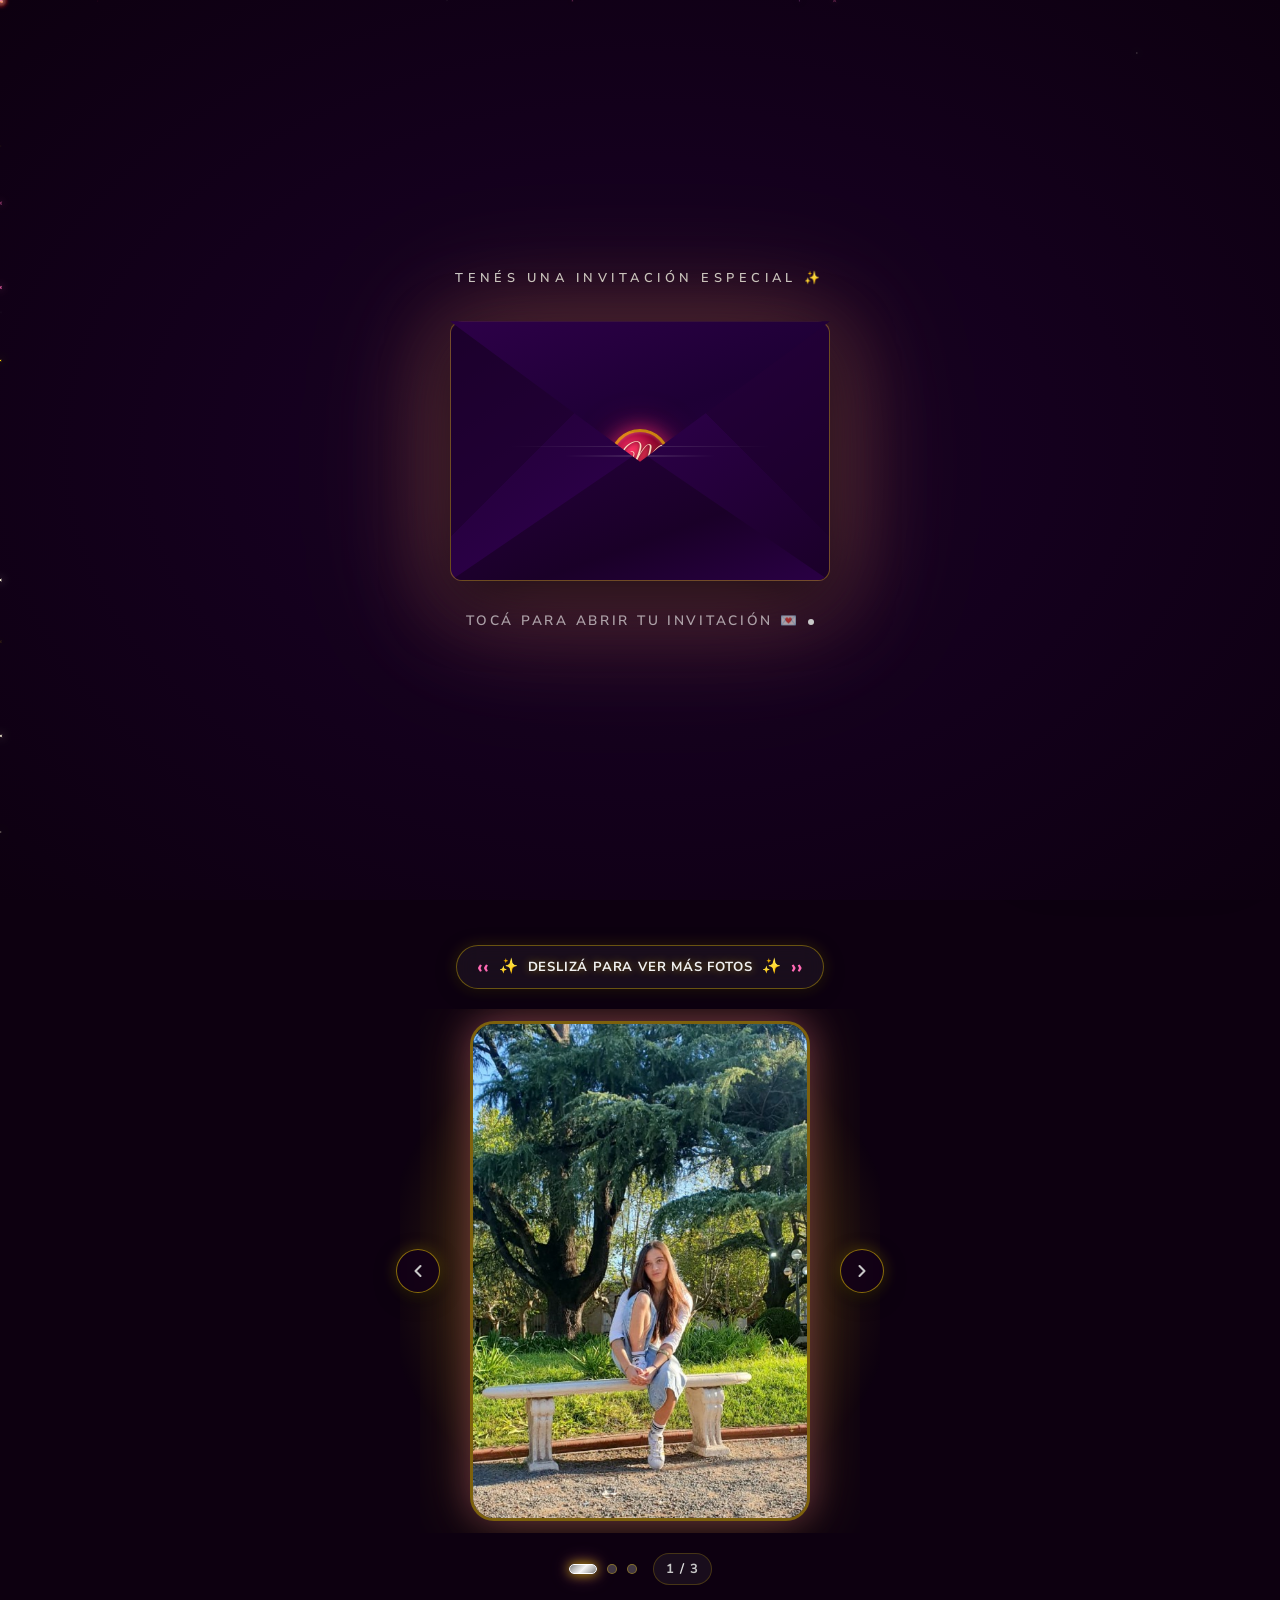
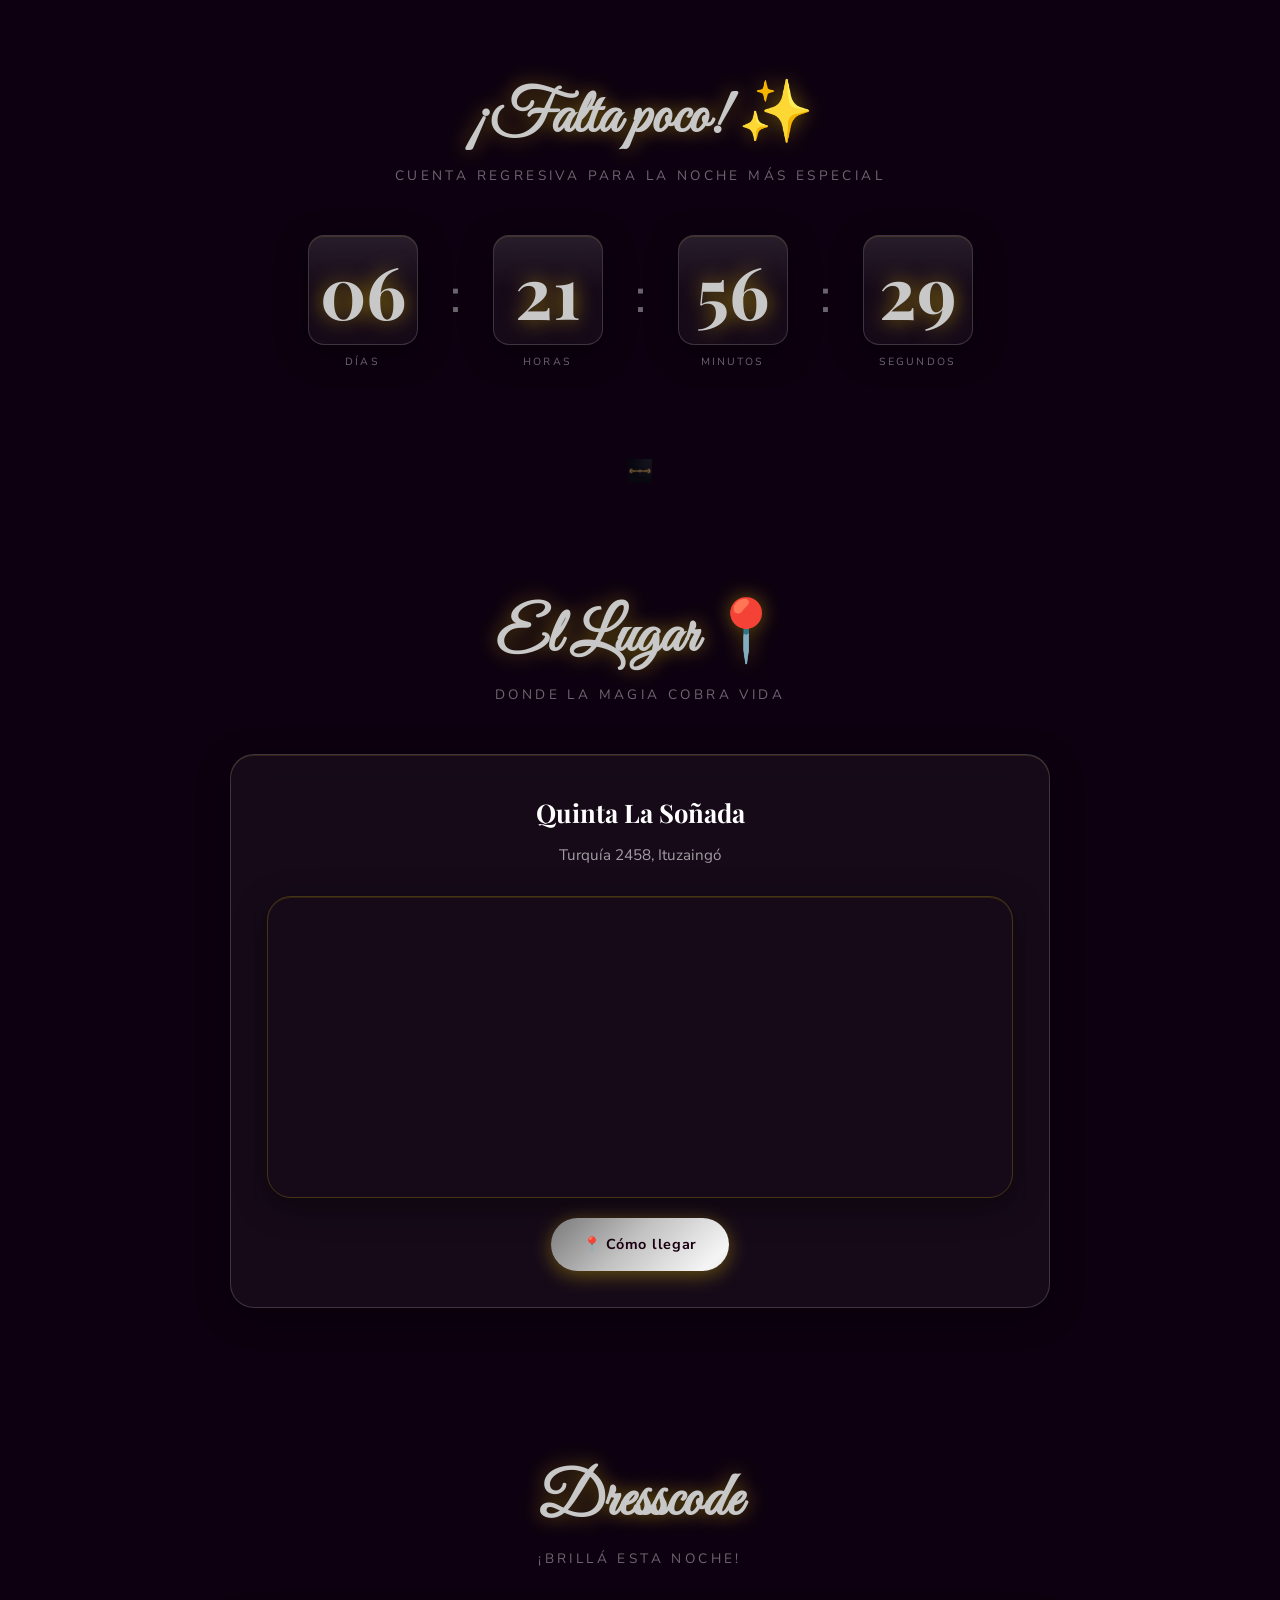
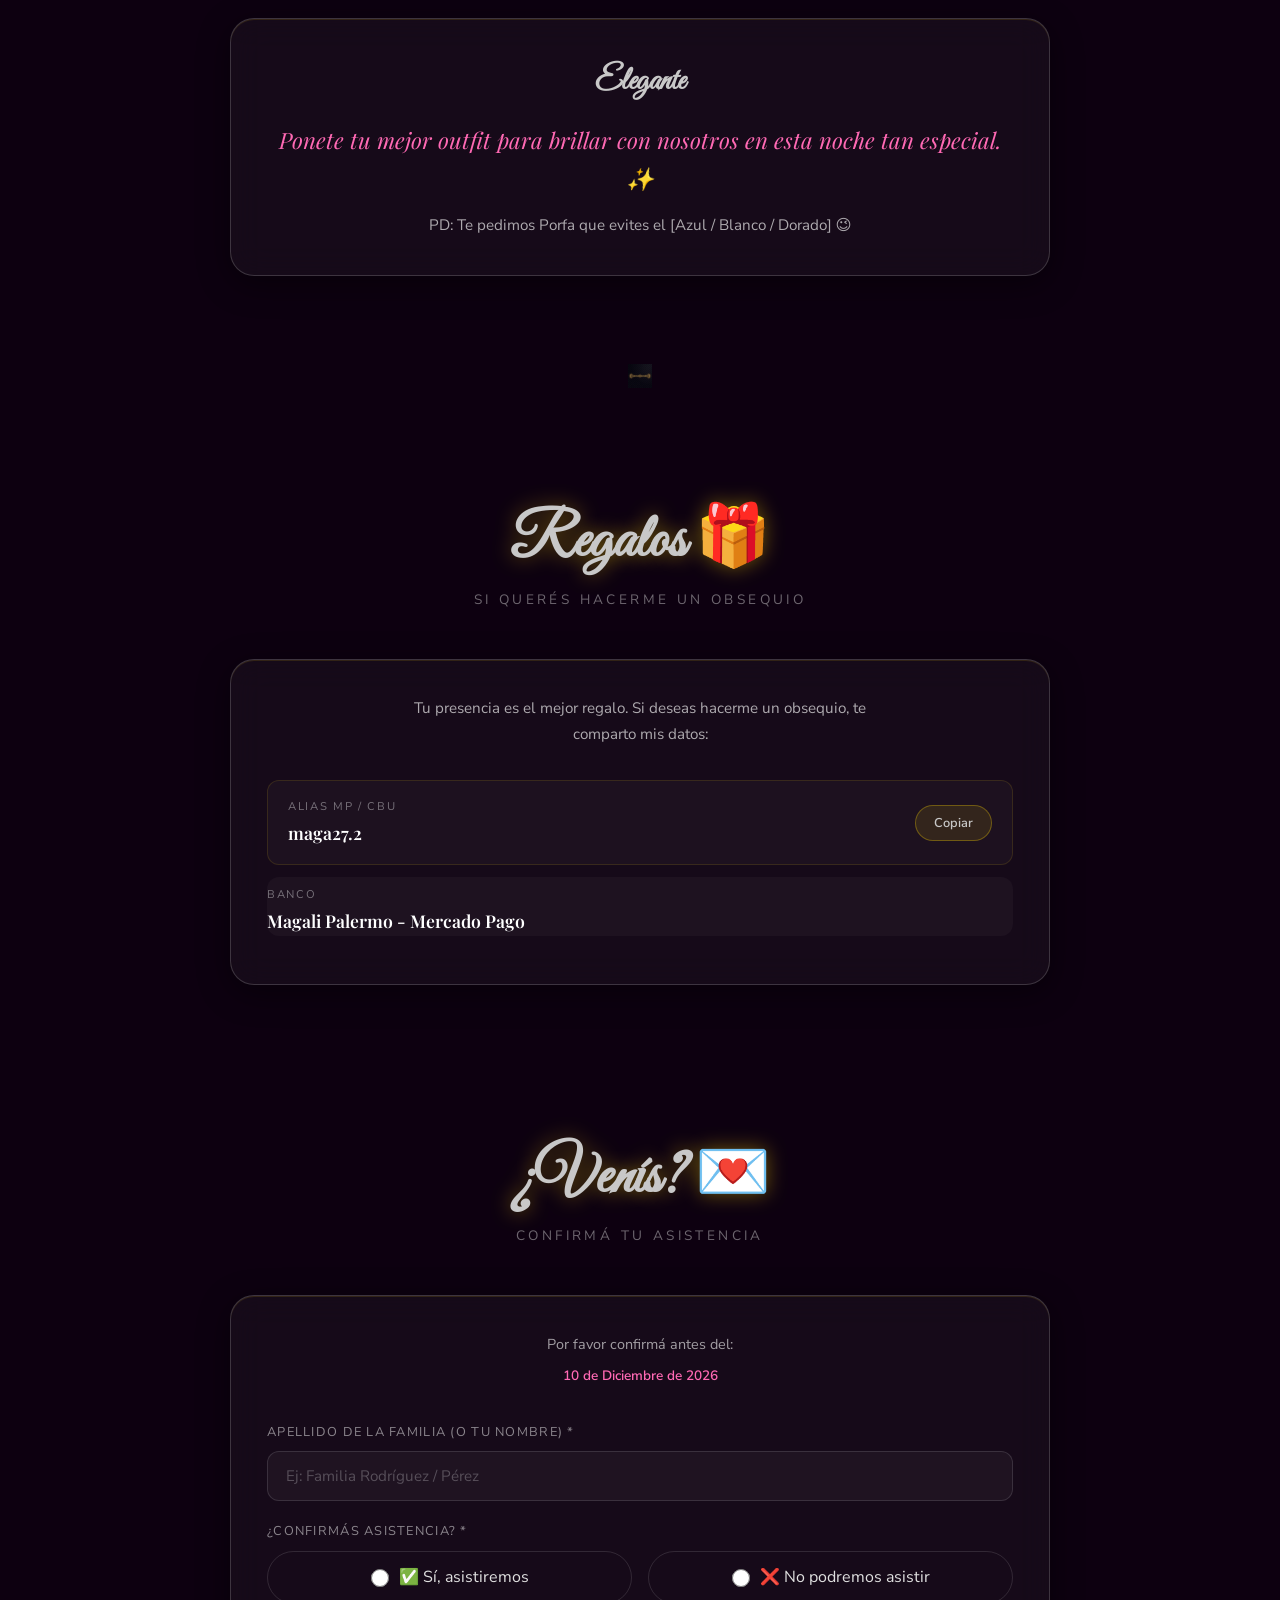
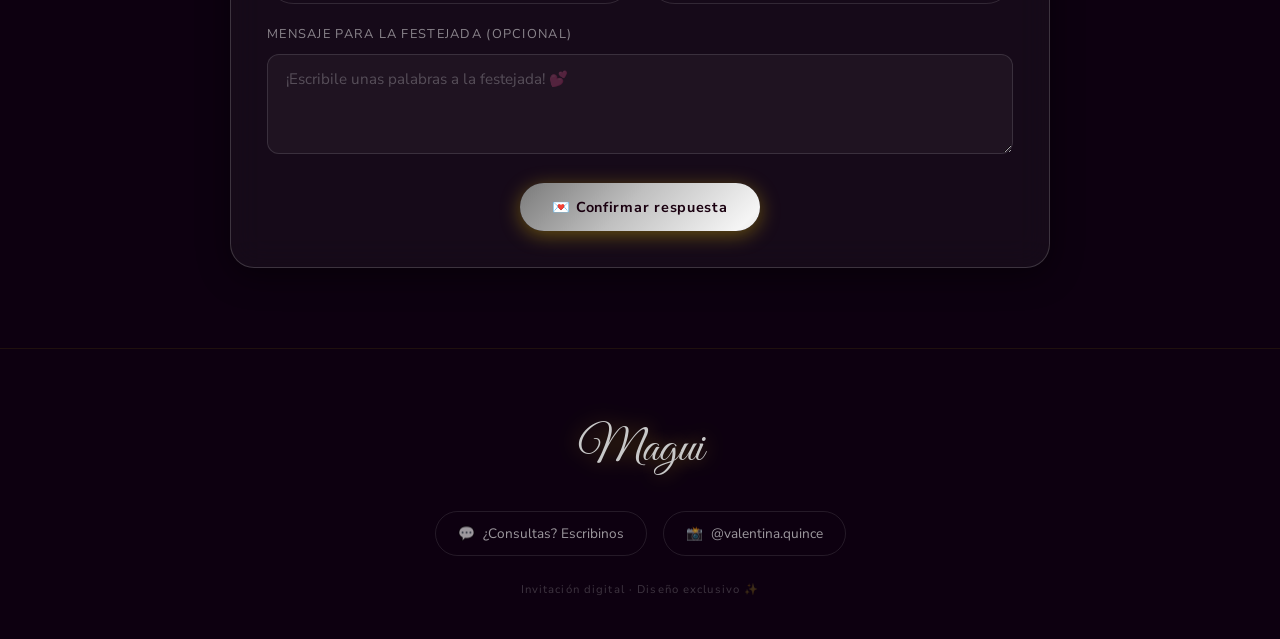
==== commit 2997d73b: "Add files via upload" ====
--- a/15-MaguiPal/index.html
+++ b/15-MaguiPal/index.html
@@ -521,7 +521,7 @@
             </div>
           </div>
 
-          <div id="rsvp-error" role="alert">
+	<div id="rsvp-error" role="alert" style="display:none;">
             <span class="error-icon">😔</span>
             <h3>Algo salió mal</h3>
             <p>Por favor intentá de nuevo o contactanos por WhatsApp.</p>
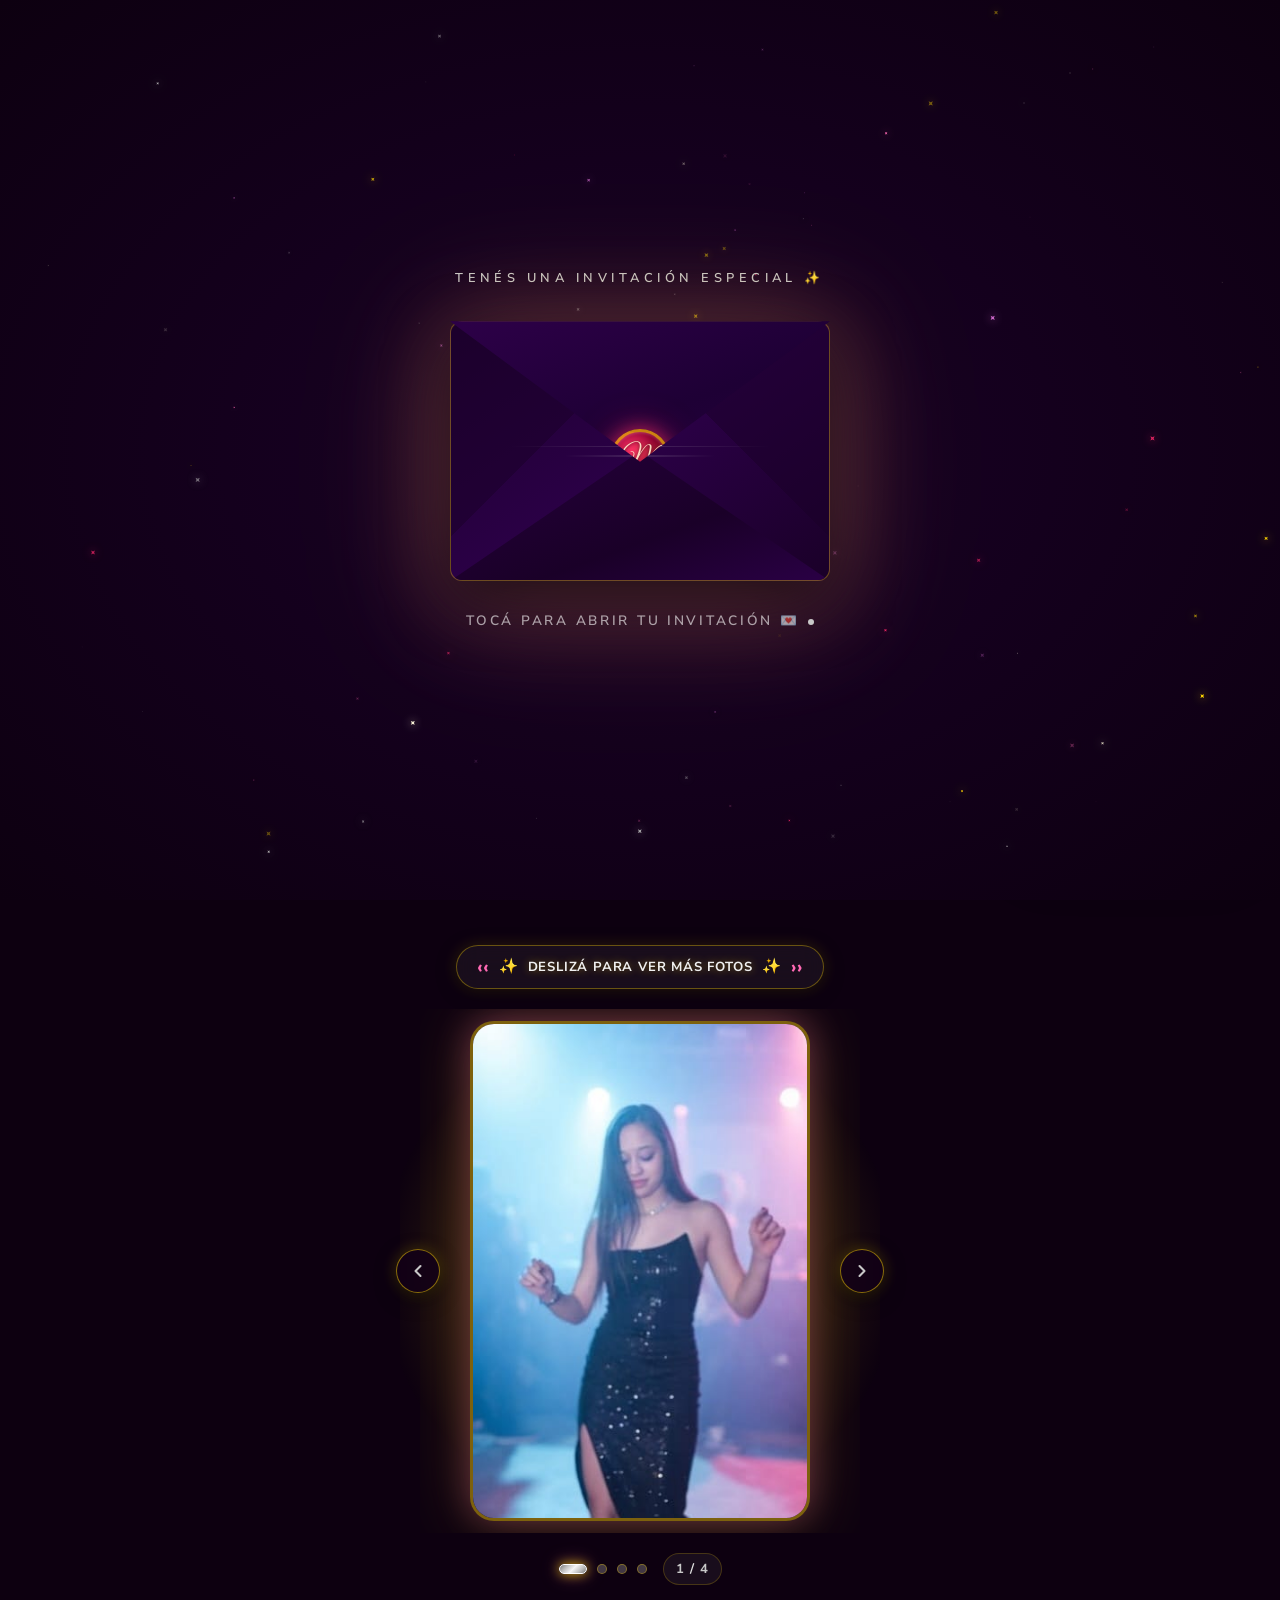
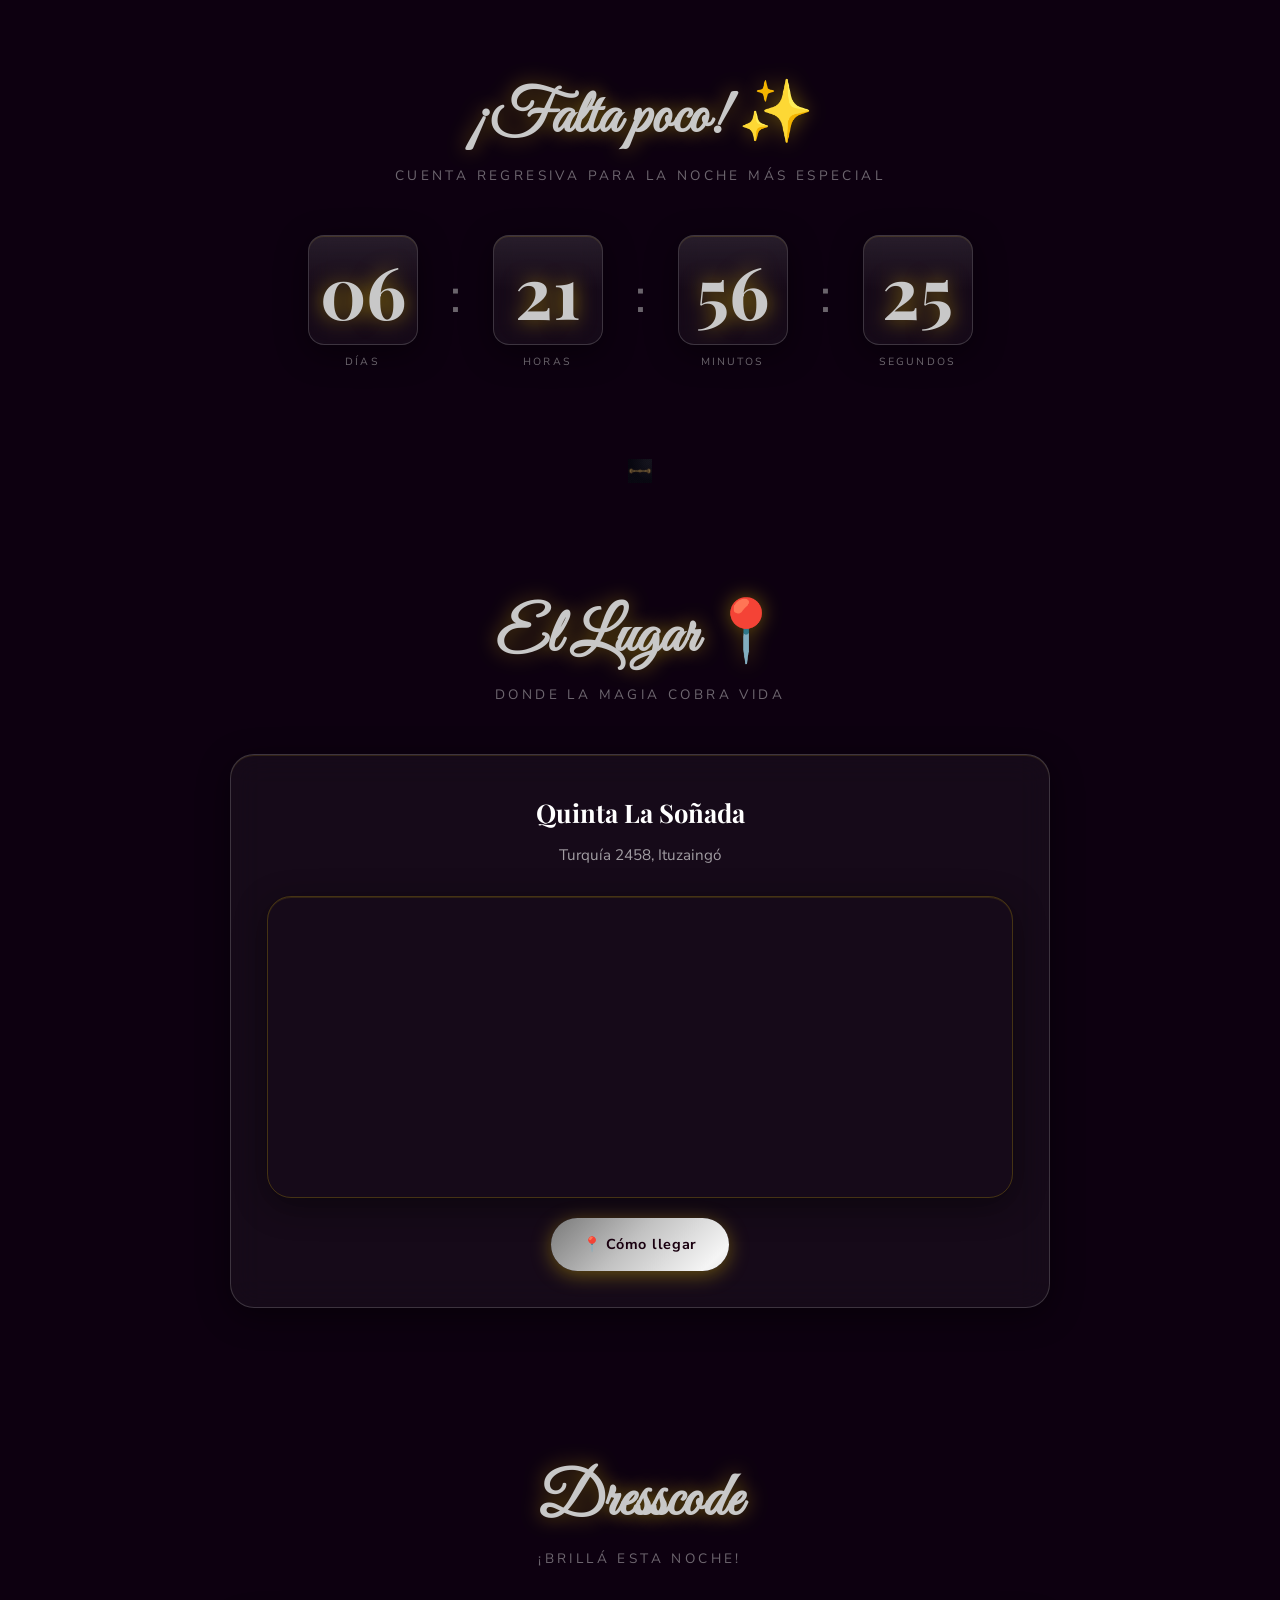
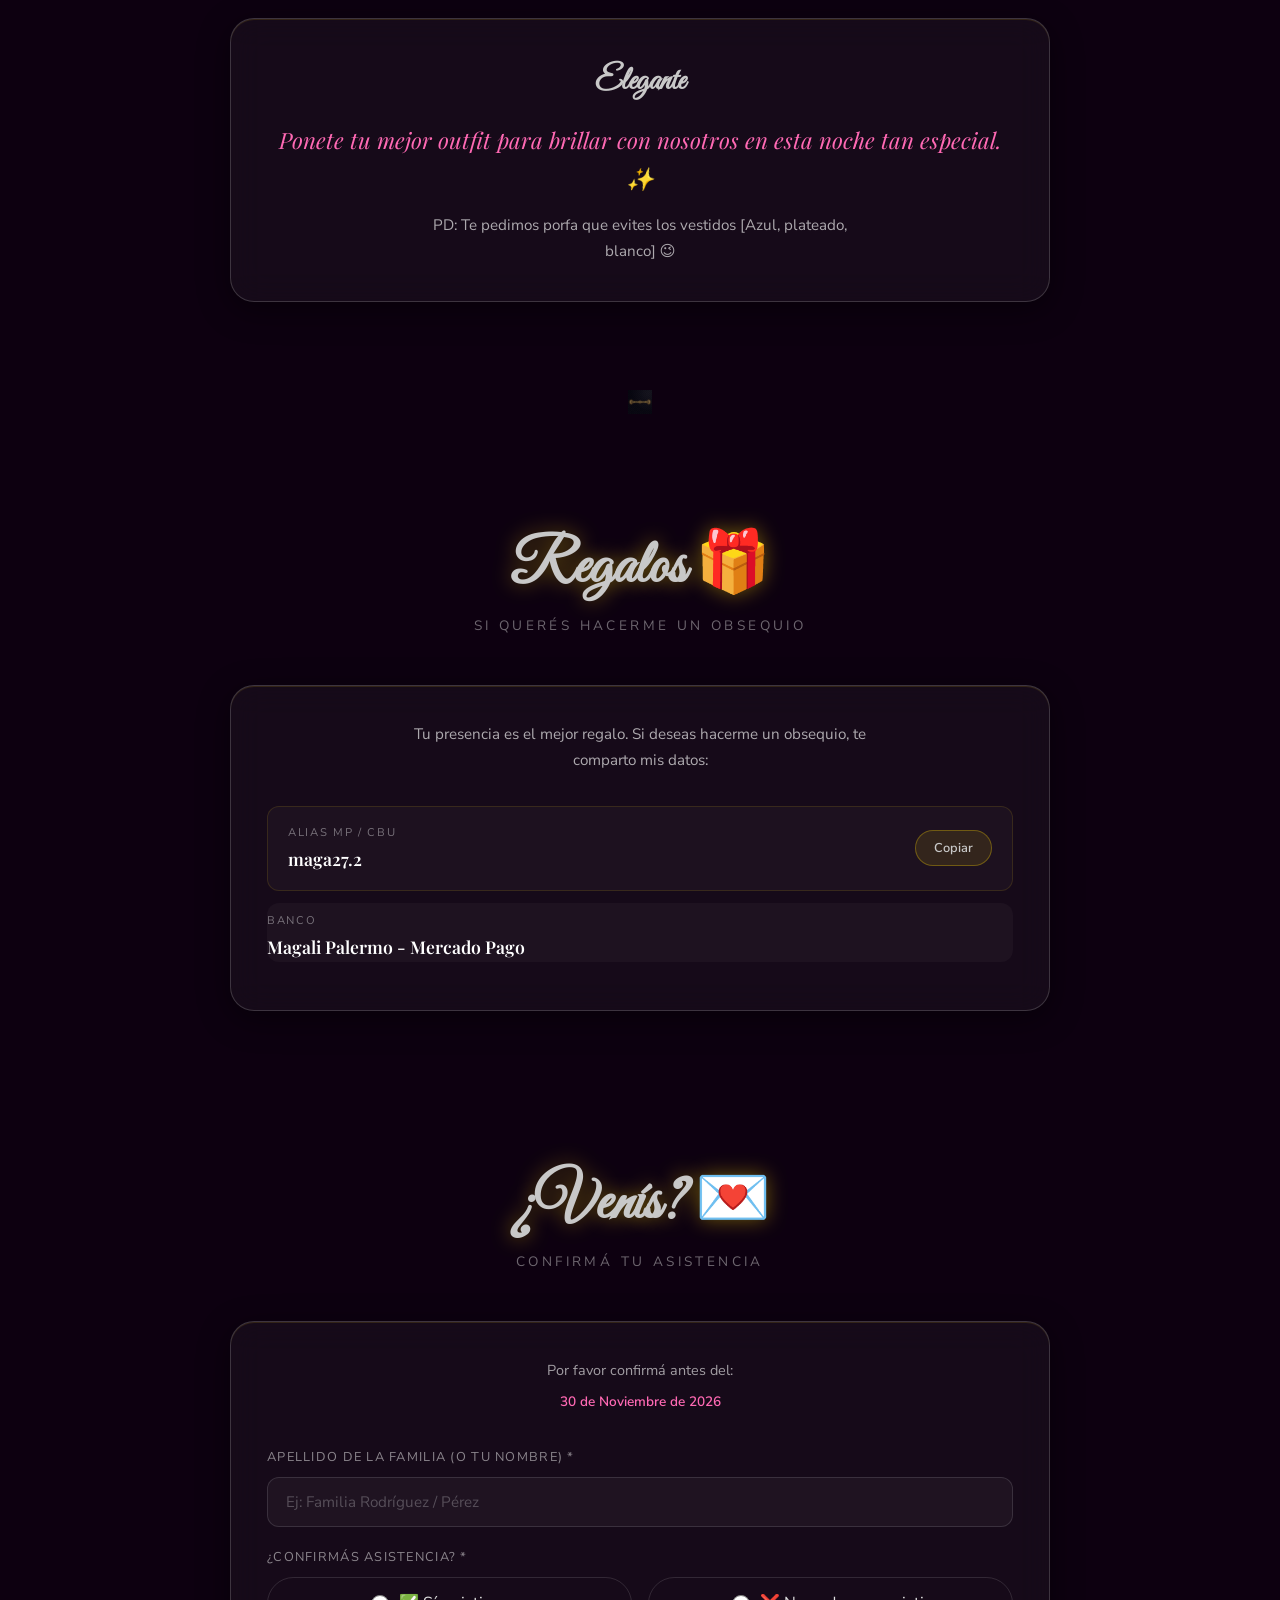
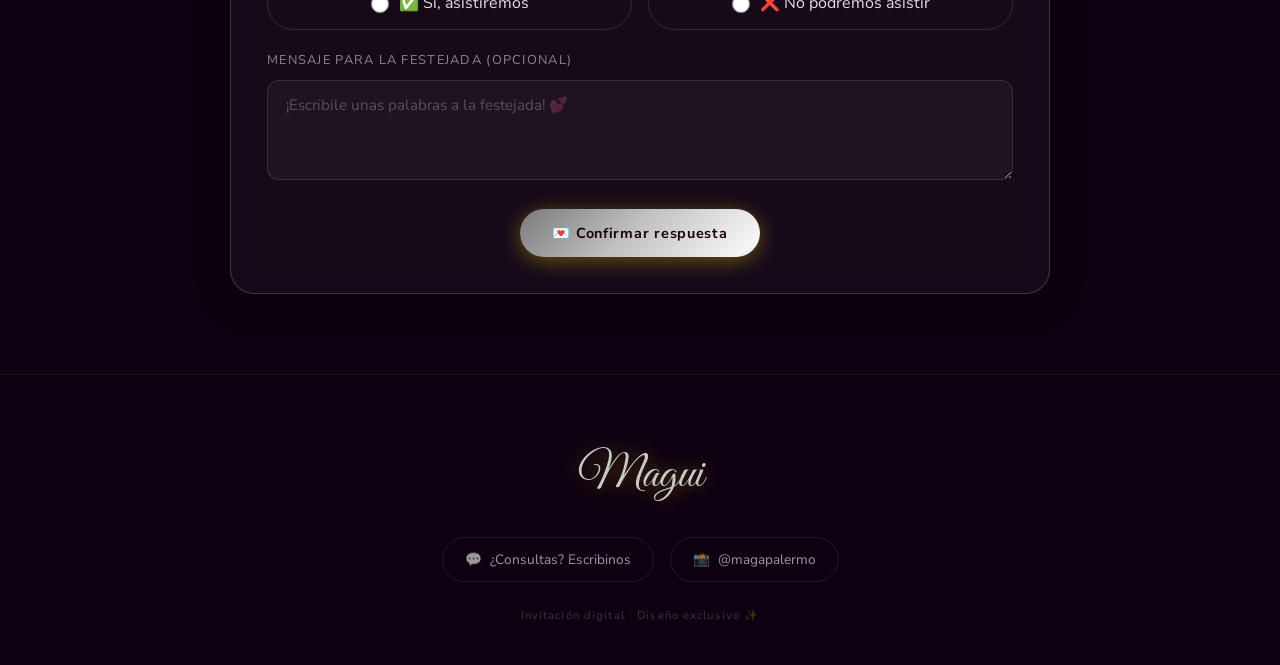
==== commit 947086b3: "Add files via upload" ====
--- a/15-MaguiPal/index.html
+++ b/15-MaguiPal/index.html
@@ -596,8 +596,8 @@
        1. datos.js   (configuración, debe ir primero)
        2. main.js    (lógica que lee datos.js)
   ════════════════════════════════════════════════════ -->
-  <script src="datos.js"></script>
-  <script src="assets/main.js"></script>
+  <script src="datos.js?v=1.1"></script>
+  <script src="assets/main.js?v=1.1"></script>
 
 </body>
 </html>
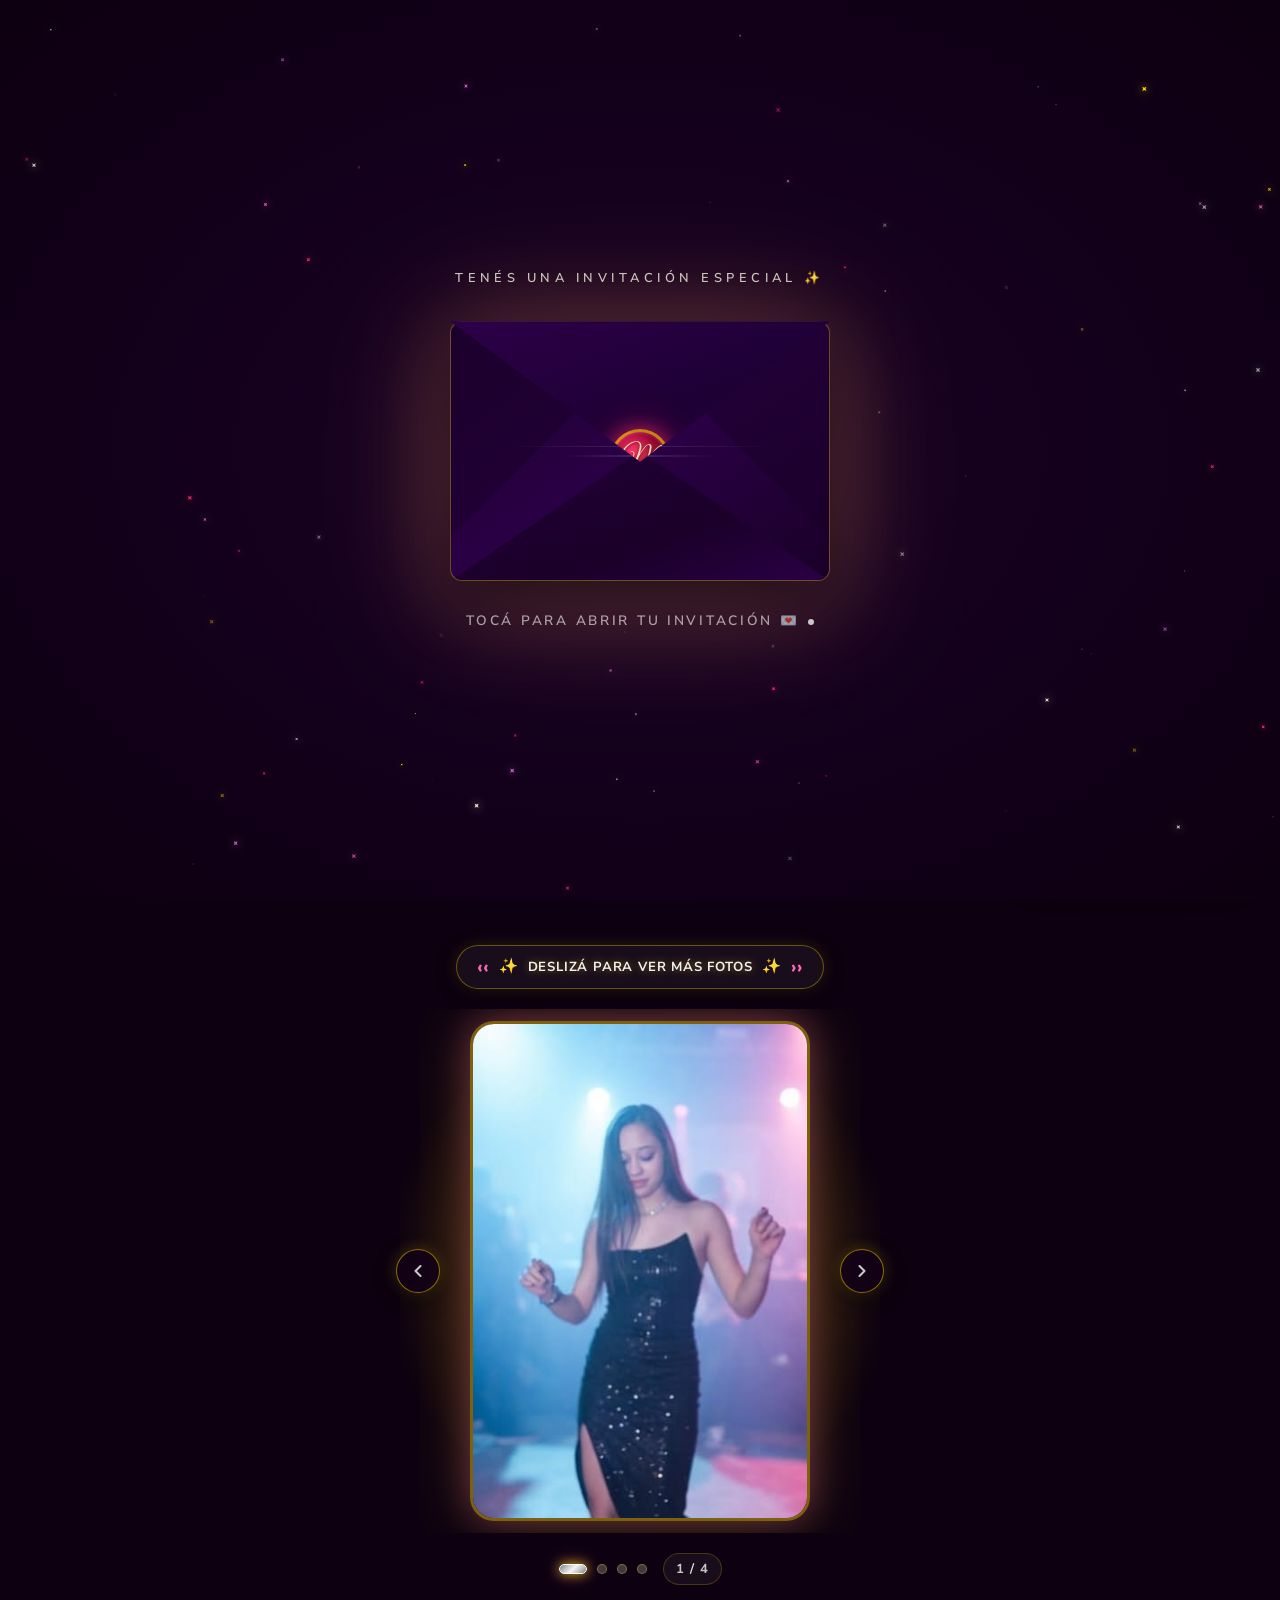
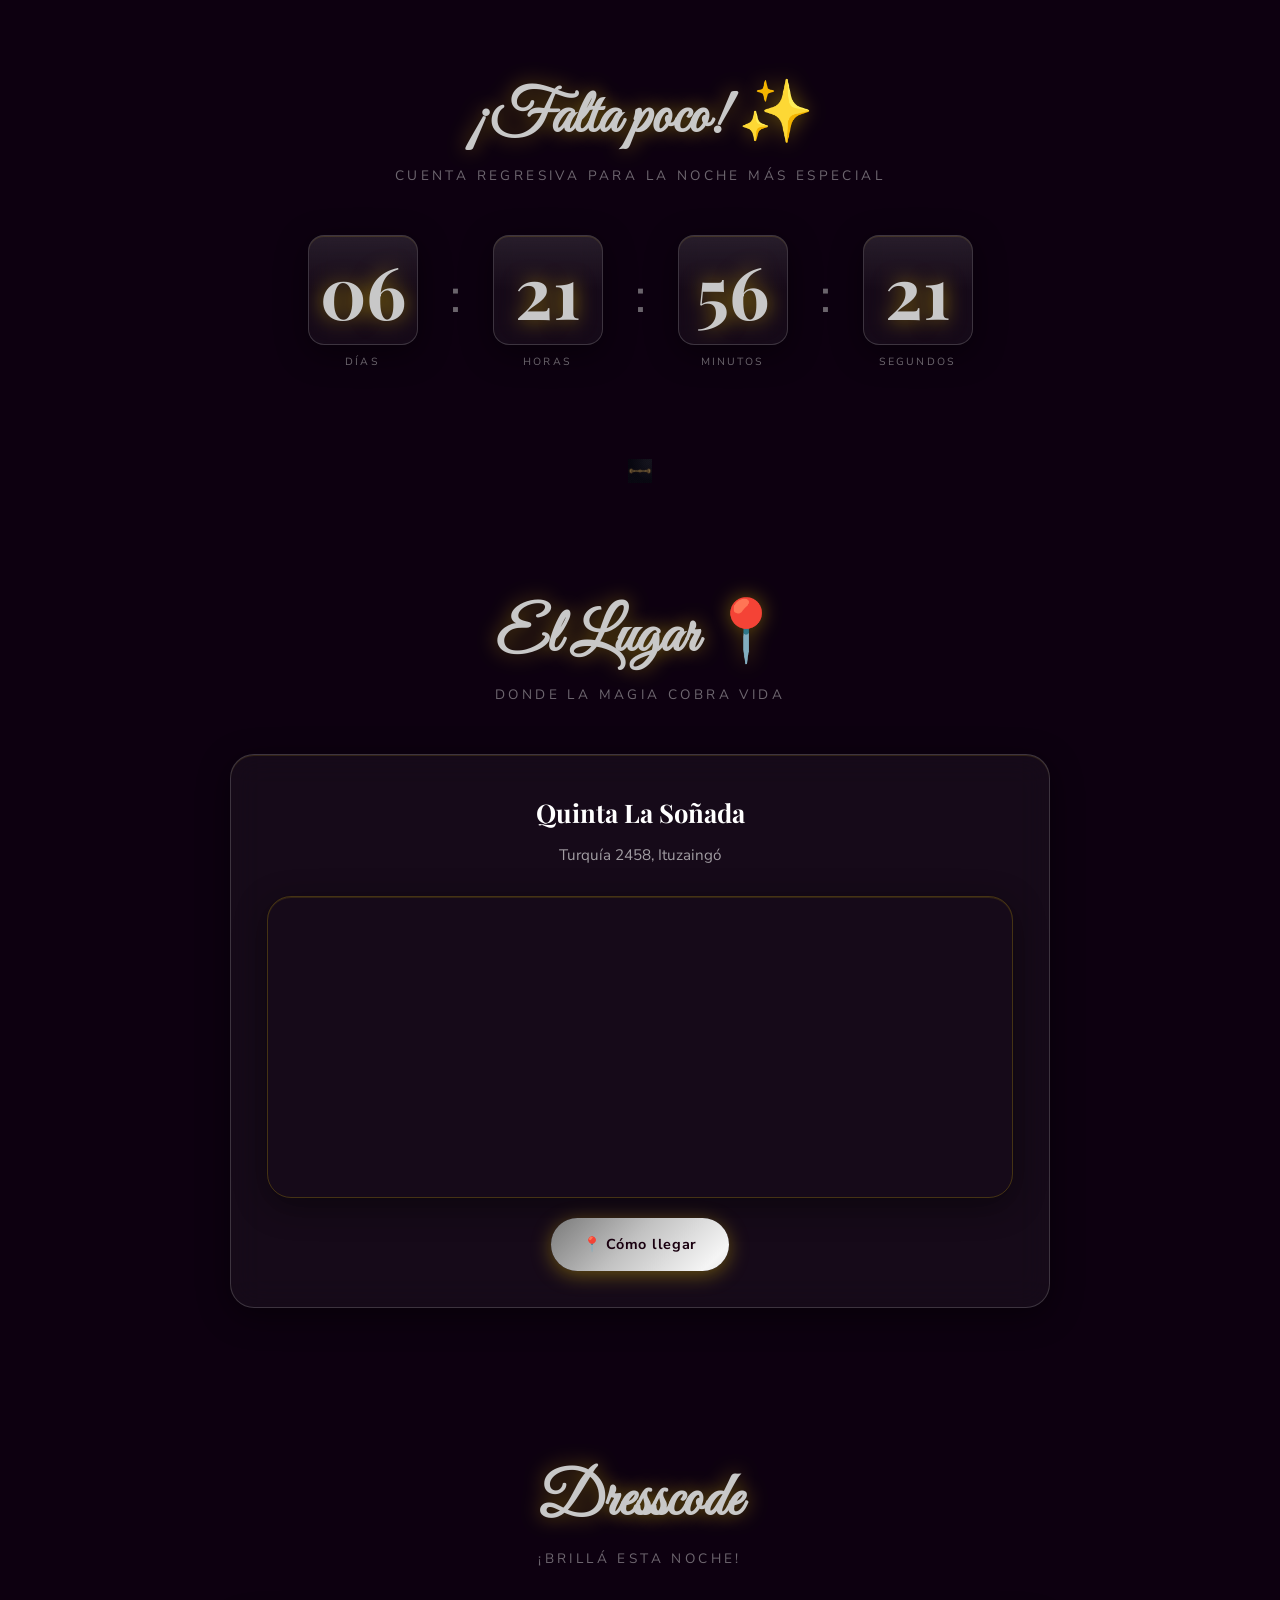
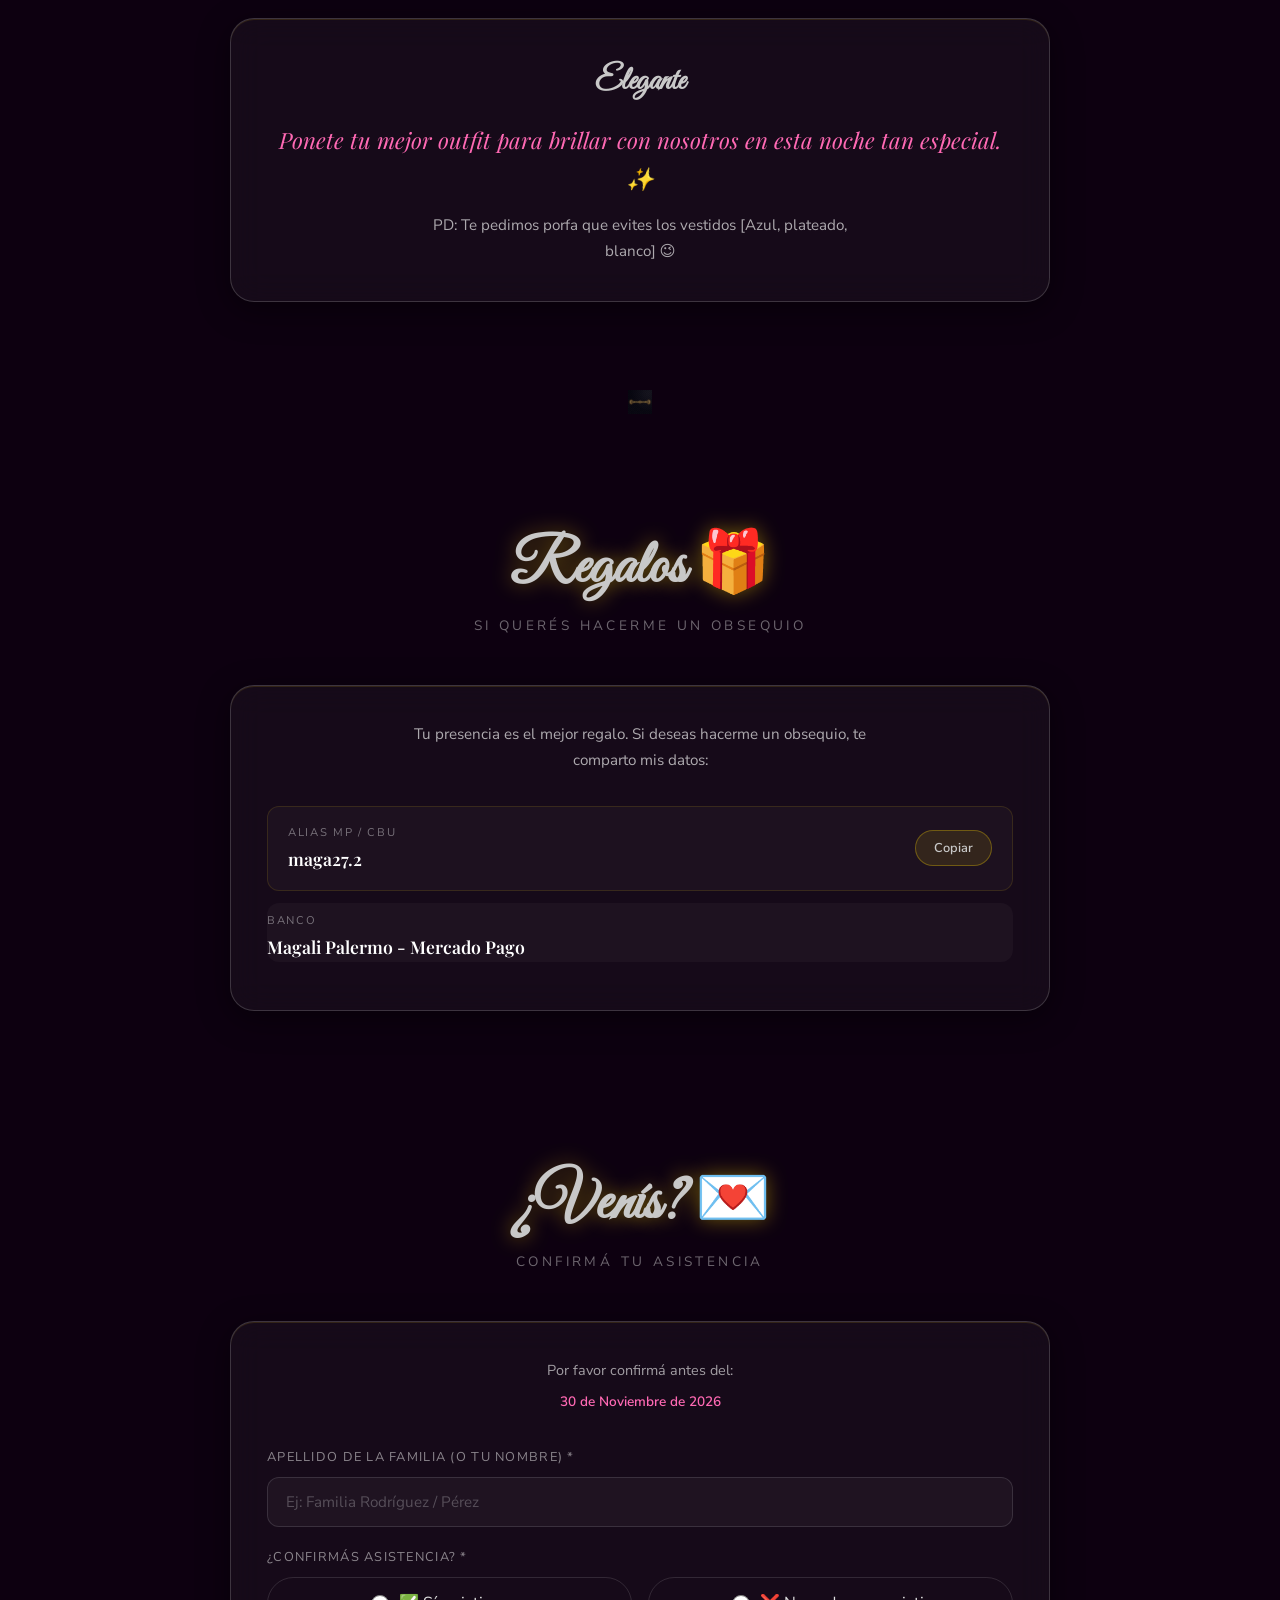
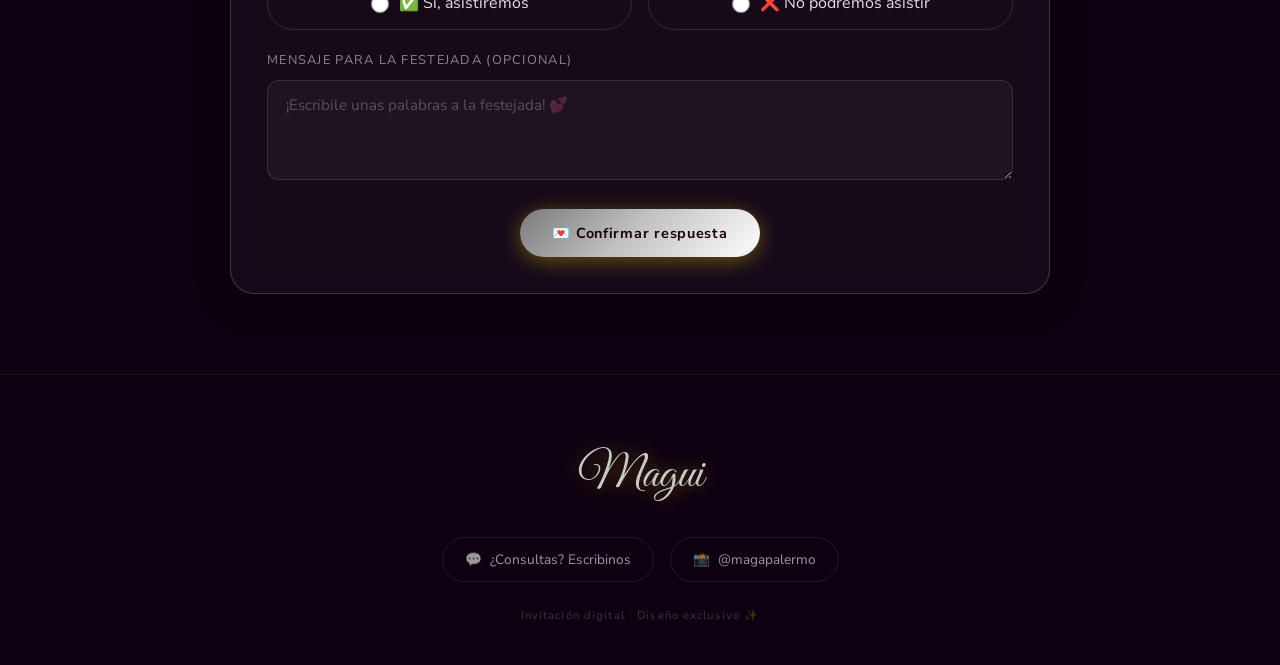
==== commit 15ec3e12: "Add files via upload" ====
--- a/15-MaguiPal/index.html
+++ b/15-MaguiPal/index.html
@@ -596,7 +596,7 @@
        1. datos.js   (configuración, debe ir primero)
        2. main.js    (lógica que lee datos.js)
   ════════════════════════════════════════════════════ -->
-  <script src="datos.js?v=1.1"></script>
+  <script src="datos.js?v=1.2"></script>
   <script src="assets/main.js?v=1.1"></script>
 
 </body>
